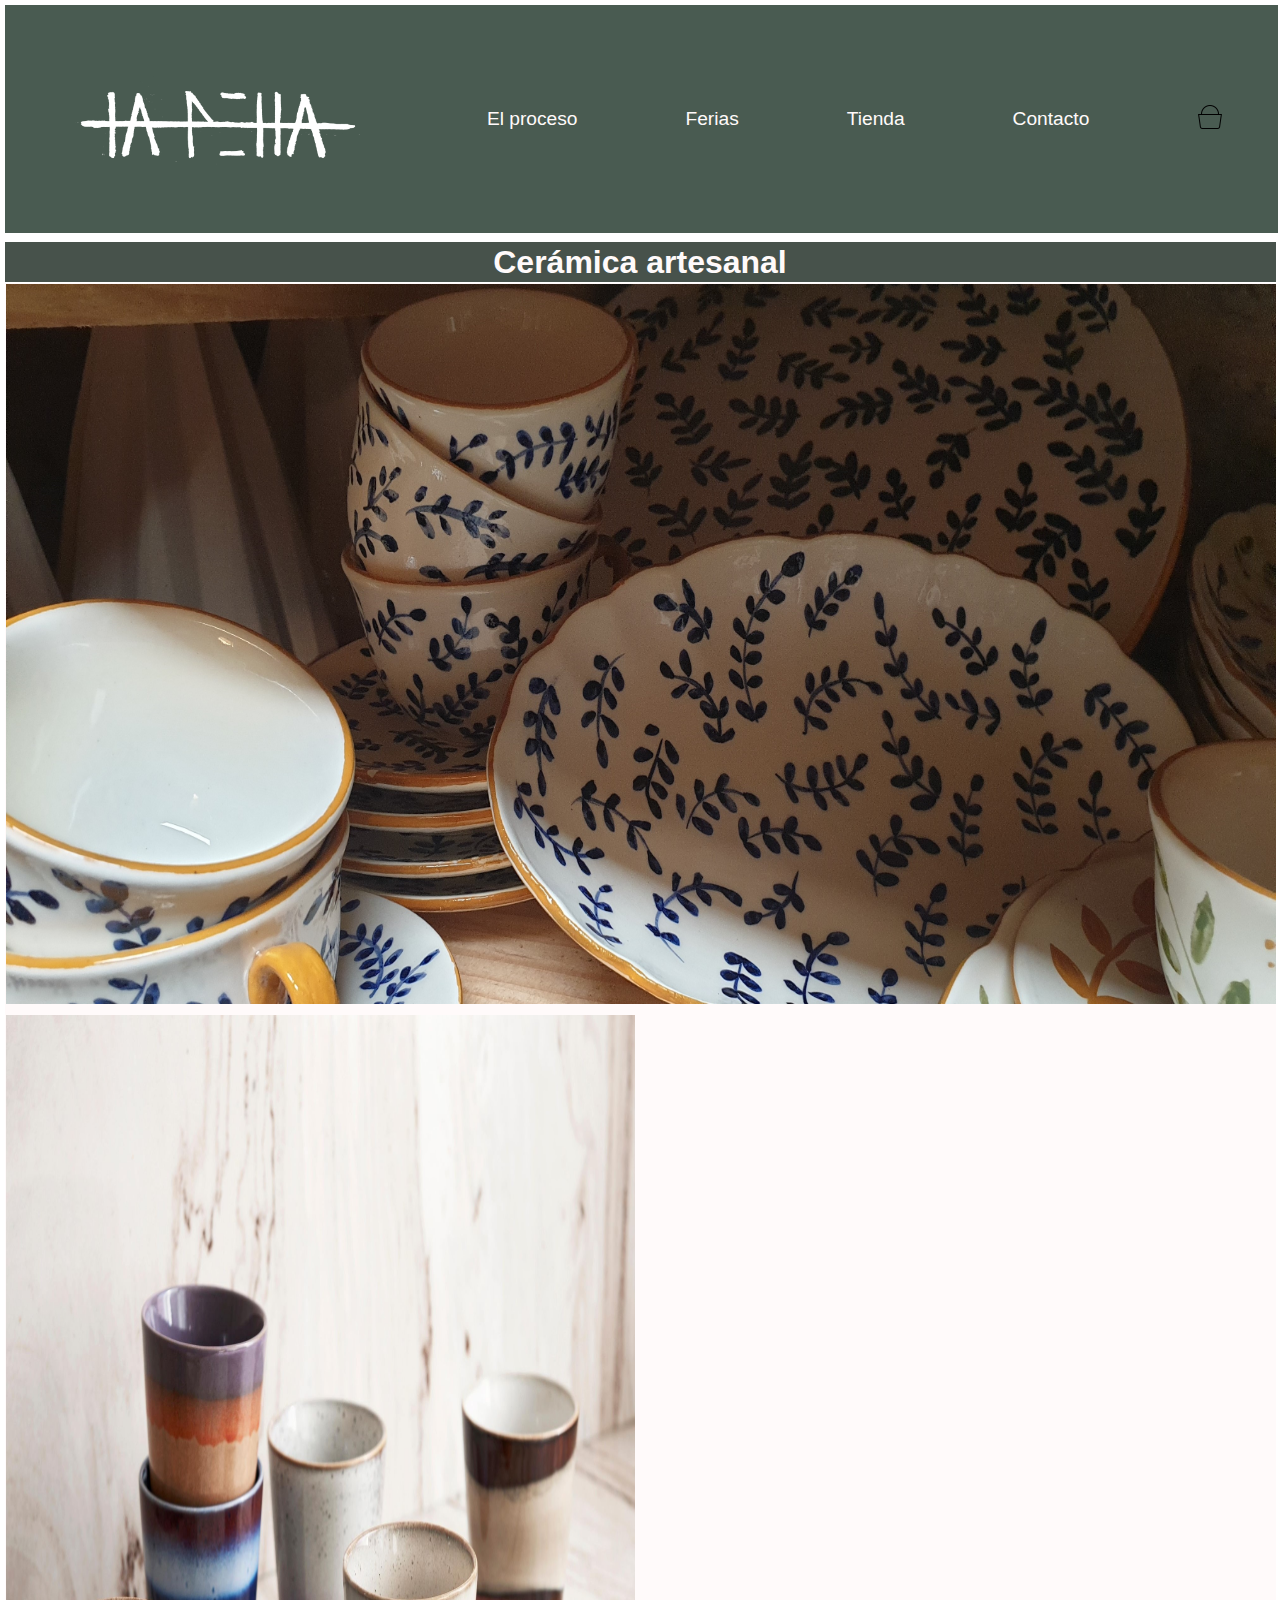
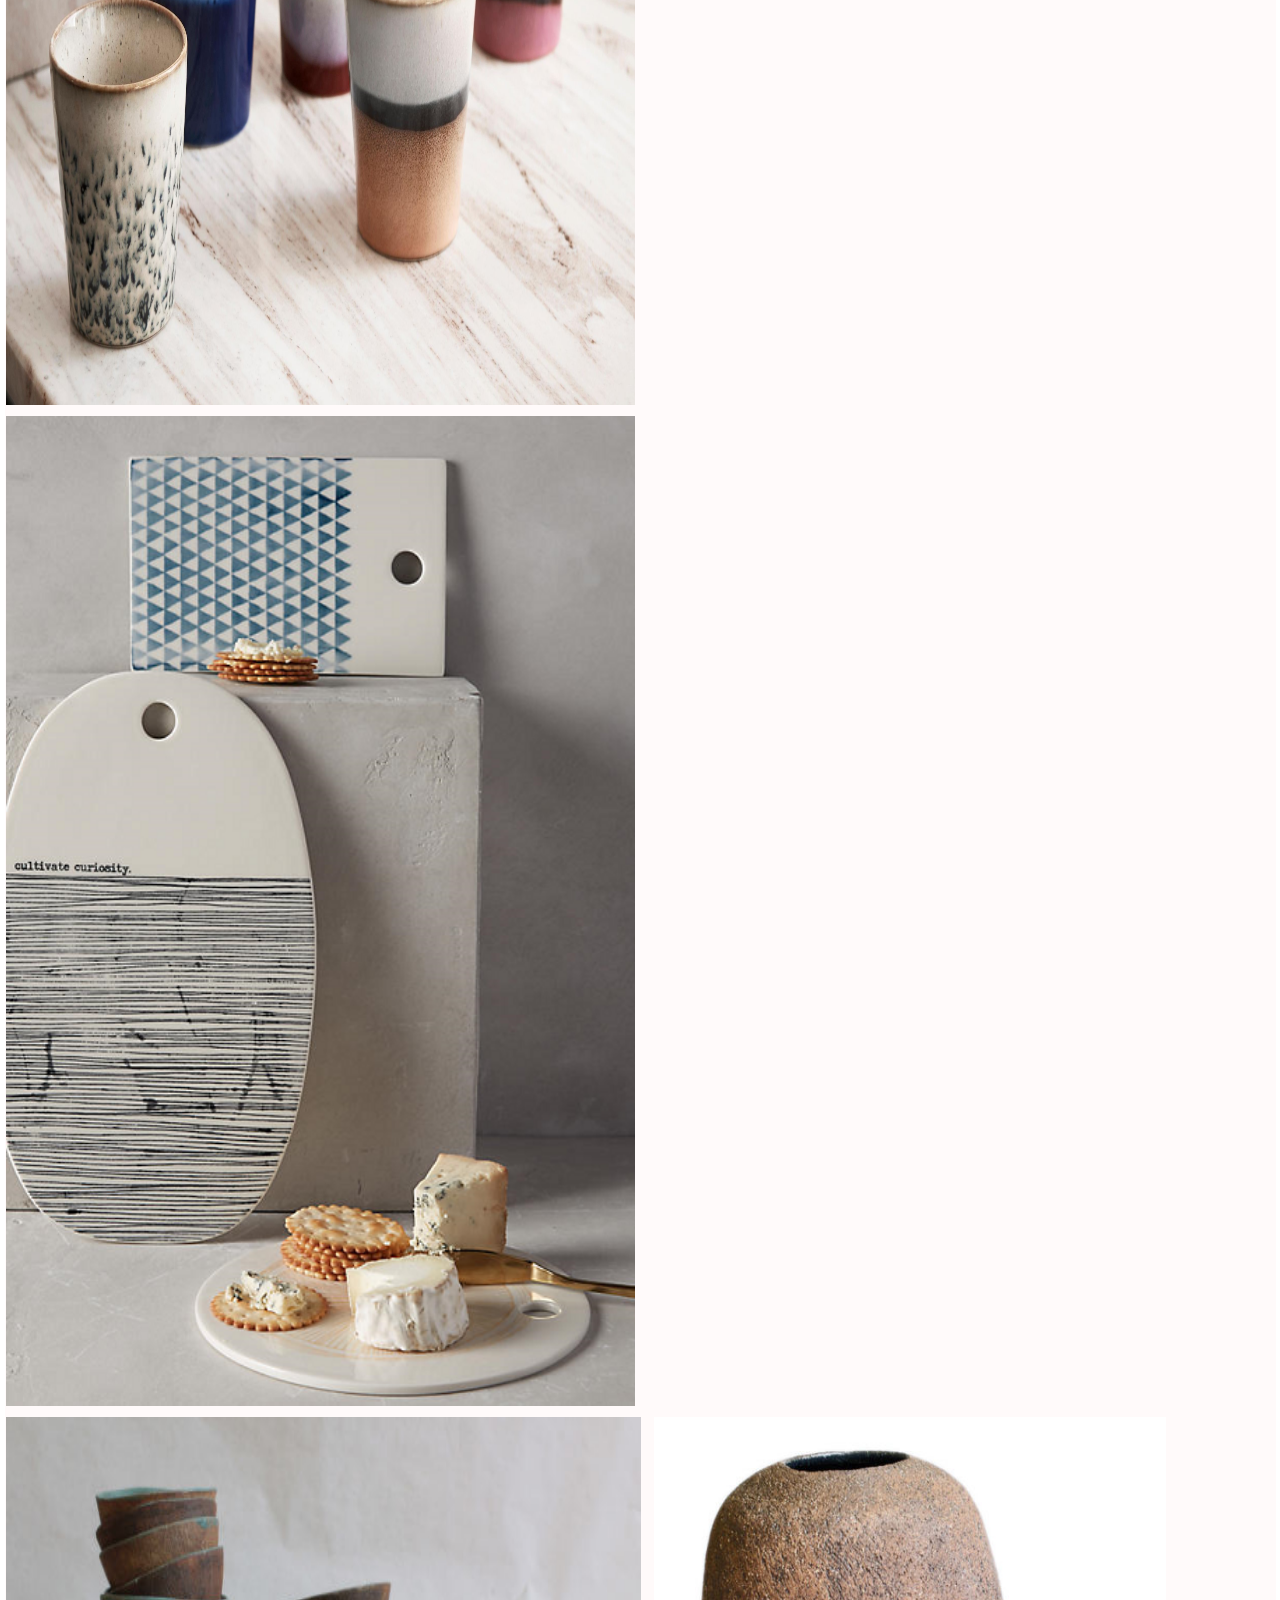
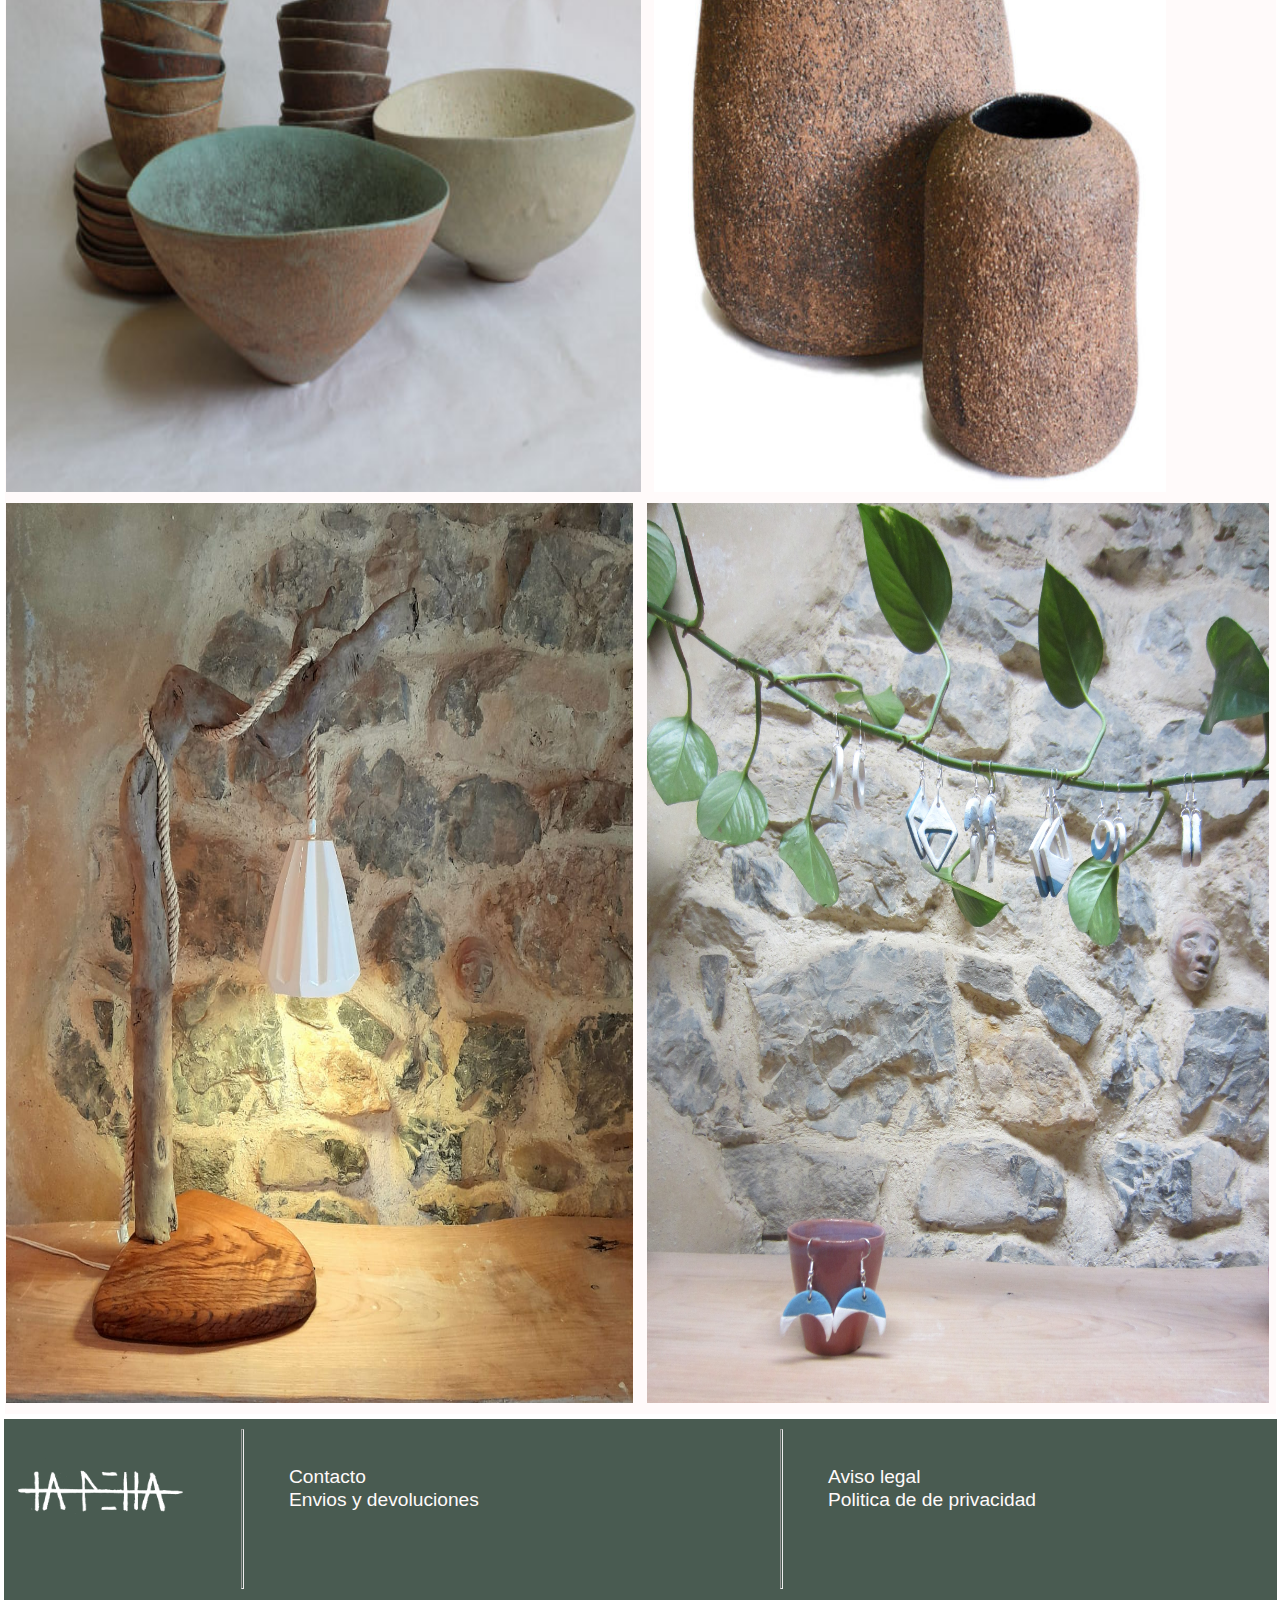
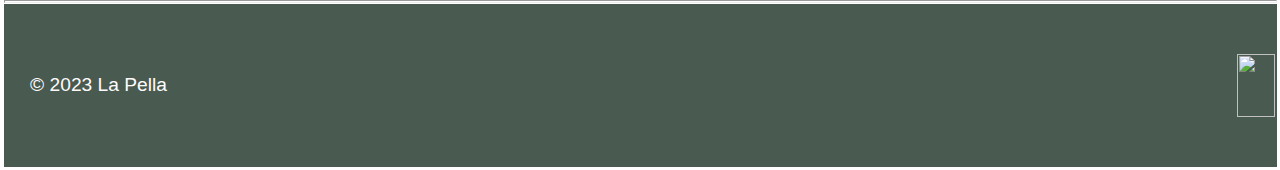
==== index.html @ 2647cc79 "newWeb" ====
<!DOCTYPE html>
<html lang="en">

<head>
    <meta charset="UTF-8">
    <meta name="viewport" content="width=device-width, initial-scale=1.0">
    <link rel="stylesheet" href="style.css">
    <title>Document</title>
</head>

<body>
    <header>
        <div class="headerBox">

            <div class="bannerHeader">
                <img class="logoNHeader" src="./img dev/logowhite.png">
                <p>El proceso</p>
                <p>Ferias</p>
                <p>Tienda</p>
                <p>Contacto</p>
                <div>
                    <img class="basket" src="./img dev/basket-shopping-.png">
                </div>
            </div>

            <div class="textHeader">
                <h1>Cerámica Artesanal</h1>
                <p>

                </p>

            </div>




        </div>
    </header>
    <main>

        <section class="mainBox">

            <div class="mainTitle">
                <h2>Cerámica artesanal</h2>
            </div>

            <div class="mainBoxShop">
                <img class="imgMesaMain" src="./img dev/para la mesa.jpg">
                <img class="imgCafeMain" src="./img dev/cafeyte.jpg">
                <img class="imgCocinaMain" src="./img dev/tablas cocina.png">
                <img class="imgRamenMain" src="./img dev/ramen.jpg">
                <img class="imgDecoMain" src="./img dev/Deco.jpg">
                <img class="imgIluminacionMain" src="./img dev/Iluminacion.png">
                <img class="imgBisuteriaMain" src="./img dev/Bisuteria.JPG">
            </div>


            <div class="mainBoxOtros">
            </div>

        </section>


    </main>

    <footer>
        <section class="footerBoxTop">

            <img class="logoBFooter" src="./img dev/logowhite.png">
            <hr class="linea">
            <div class="contacFooter">
                <p>Contacto</p>
                <p>Envios y devoluciones</p>
            </div>
            <hr class="linea">
            <div class="contacFooter">
                <p>Aviso legal</p>
                <p>Politica de de privacidad</p>
            </div>
        </section>
        <hr class="lineafooter">

        <section class="footerBoxEnd">

            <p class="copyright"> © 2023 La Pella</p>
            <img class="footerInstagram" src="">
            <img class="sizeWhatsapp" src="">
        </section>


    </footer>



</body>
<link src="./javascript.js">

</html>
---- style.css ----
* {
    padding: 0.5px;
    margin: 0.5px;
    /* color: #FF7F99;
     color: #FFCA41;*/
    font-family: 'Jost', sans-serif;
}

/*header*/


p {
    font-size: 1.2em;
}

h1 {
    font-size: 3em;
}

h2 {
    font-size: 2em;
}

.headerBox {
    height: 26vh;

}

.bannerHeader {
    width: 99.4%;
    background-color: #495b51;
    color: snow;
    display: flex;
    justify-content: space-around;
    align-items: center;
    position: fixed;
    cursor: pointer;
}

.logoNHeader {
    height: 25vh;
    width: 25vw;
}


.texHeader {
    height: 50vh;
    align-items: center;
    line-height: 5vh;
}

.texTitle {
    line-height: 15vh;
}

.linea {
    margin-top: 10px;
    margin-block-end: 10px;
}

/*main*/

.mainTitle {
    background-color: #47524b;
    color: snow;
    text-align: center;
}

.mainBoxShop {
    justify-content: flex-start;
    flex-wrap: wrap;
    background-color: snow;
    font-family: 'Jost', sans-serif;
    font-weight: bold;
    font-size: 2.5em;
}

.imgMesaMain {
    height: 80vh;
    width: 100%;

}

.imgCafeMain {
    height: 110vh;
    width: 49.5%;
}

.imgCocinaMain {
    height: 110vh;
    width: 49.5%;

}

.imgRamenMain {
    height: 75vh;
    width: 50%;
}

.imgDecoMain {
    height: 75vh;
    width: 40vw;
}

.imgIluminacionMain {
    height: 100vh;
    width: 49.4%;
  
}

.imgBisuteriaMain {
    height: 100vh;
    width: 49%;
    
}

/*
.mainBoxShopVajilla {
    display: flex;
    align-items: center;
    justify-content: space-around;
    flex-wrap: wrap;
}

.imgMesaMain {
    height: 45vh;
    width: 20vw;
    border-radius: 10px;
}

.imgCafeMain {
    height: 45vh;
    width: 20vw;
    border-radius: 10px;
}

.imgCocinaMain {
    height: 30vh;
    width: 20vw;
    border-radius: 10px;
}

.imgRamenMain {
    height: 30vh;
    width: 25vw;
    border-radius: 10px;
}

.mainBoxOtros {
    display: flex;
    justify-content: space-between;
    margin-top: 8vh;
    margin-bottom: 8vh;

}

.mainBoxIluminacion {
    display: flex;
    justify-content: start;
    position: relative;
}



.mainTexIluminacion {
    position: absolute;
    bottom: 12vh;
    right: 2vw;
  


}

.mainBoxDeco {
    display: flex;
    position: relative;
}

.imgDecoMain {
    width: 25vw;
}

.mainTexDeco {
    position: absolute;
    bottom: 23vh;
    right: 1vw;
   
}

.mainBoxBisuteria {
    display: flex;
    justify-content: left;
    position: relative;
}


.imgBisuteriaMain {
    width: 25vw;
    border-radius: 50px 50px 50px 50px;
}

.mainTexBisuteria {
    position: absolute;
    bottom: 17vh;
    right: 7vw;
   

}

/*footer*/
.footerBoxTop {
    background-color: #495b51;
    color: snow;
    display: flex;
    justify-content: space-between;
    height: 20vh;
}

.logoBFooter {
    height: 15vh;
    width: 15vw;
}

.contacFooter {
    width: 35vw;
    /*justify-content: start;
    align-items: center;*/
    margin-top: 5vh;
}

.footerBoxEnd {
    background-color: #495b51;
    color: snow;
    display: flex;
    align-items: center;
    justify-content: space-between;
    height: 18vh;
}

.copyright {
    margin-left: 2vw;
}

.sizeWhatsapp {
    height: 7vh;
    width: 3vw;
}
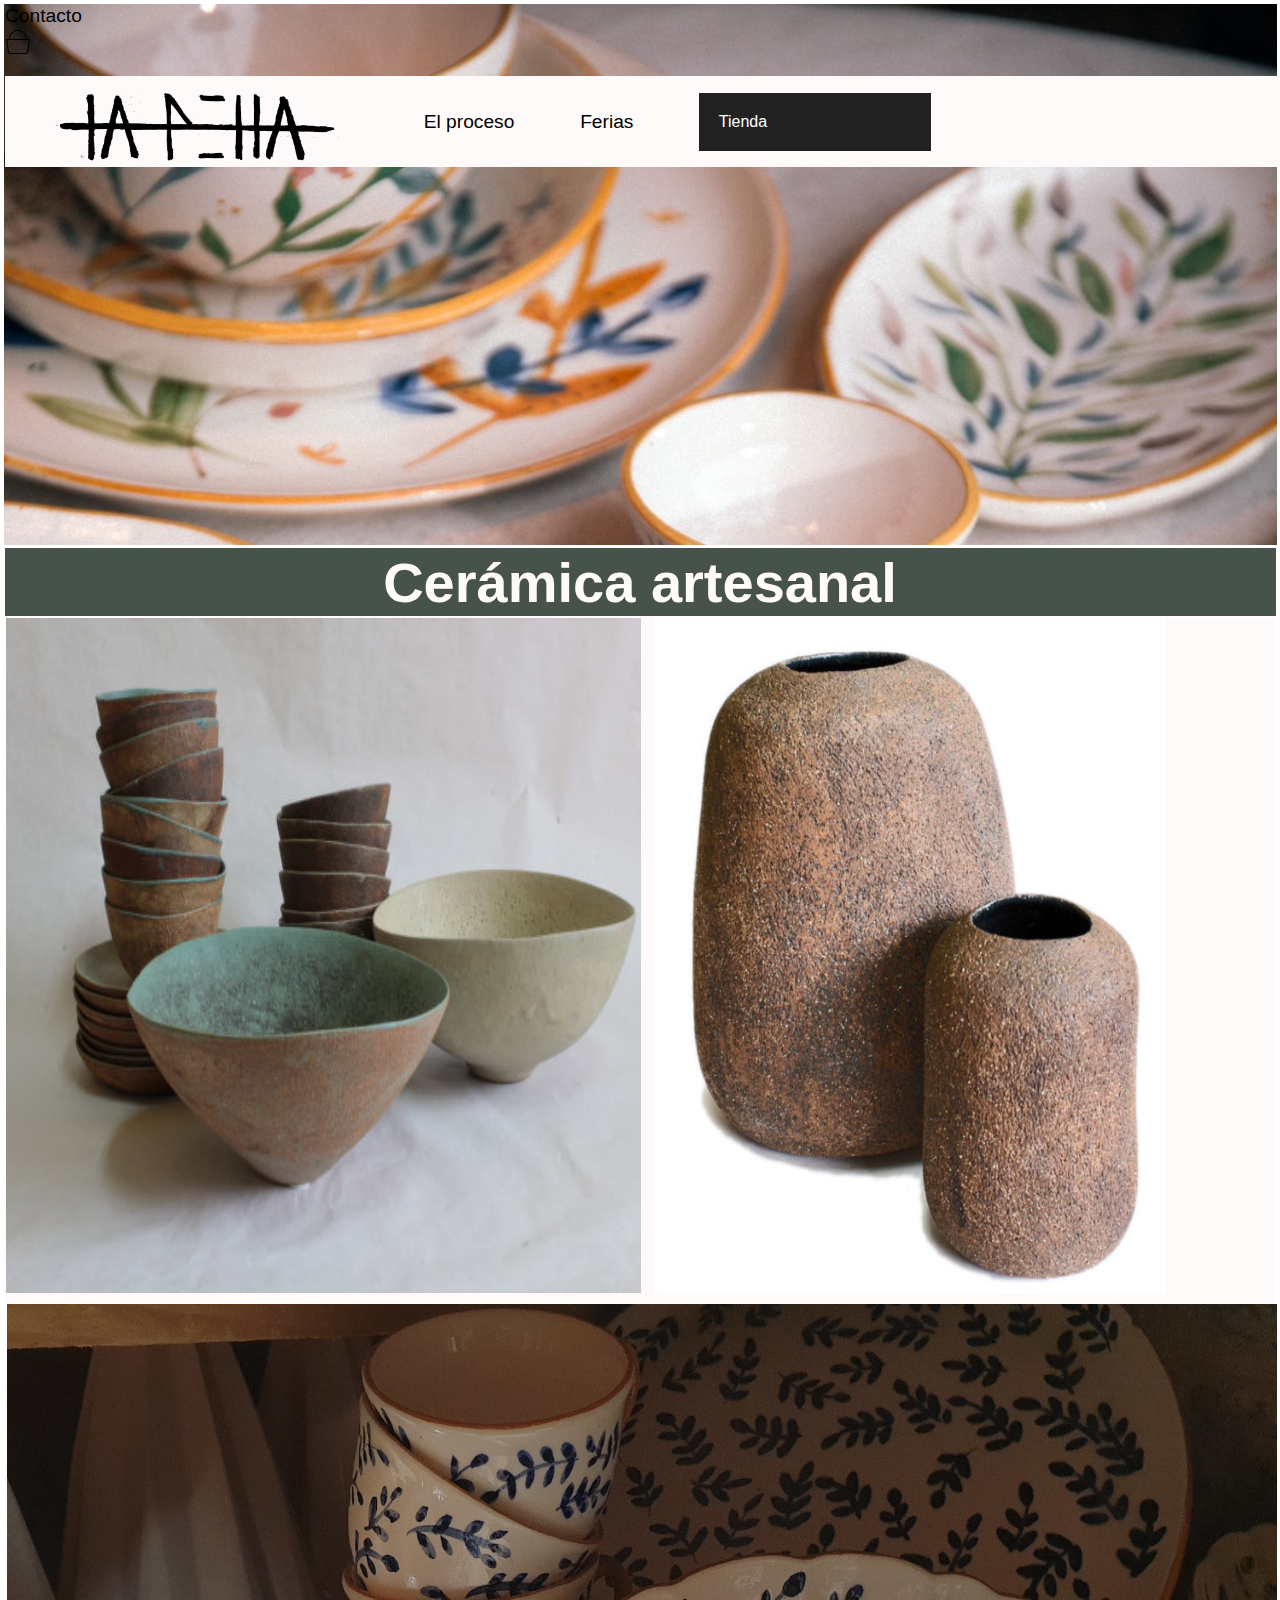
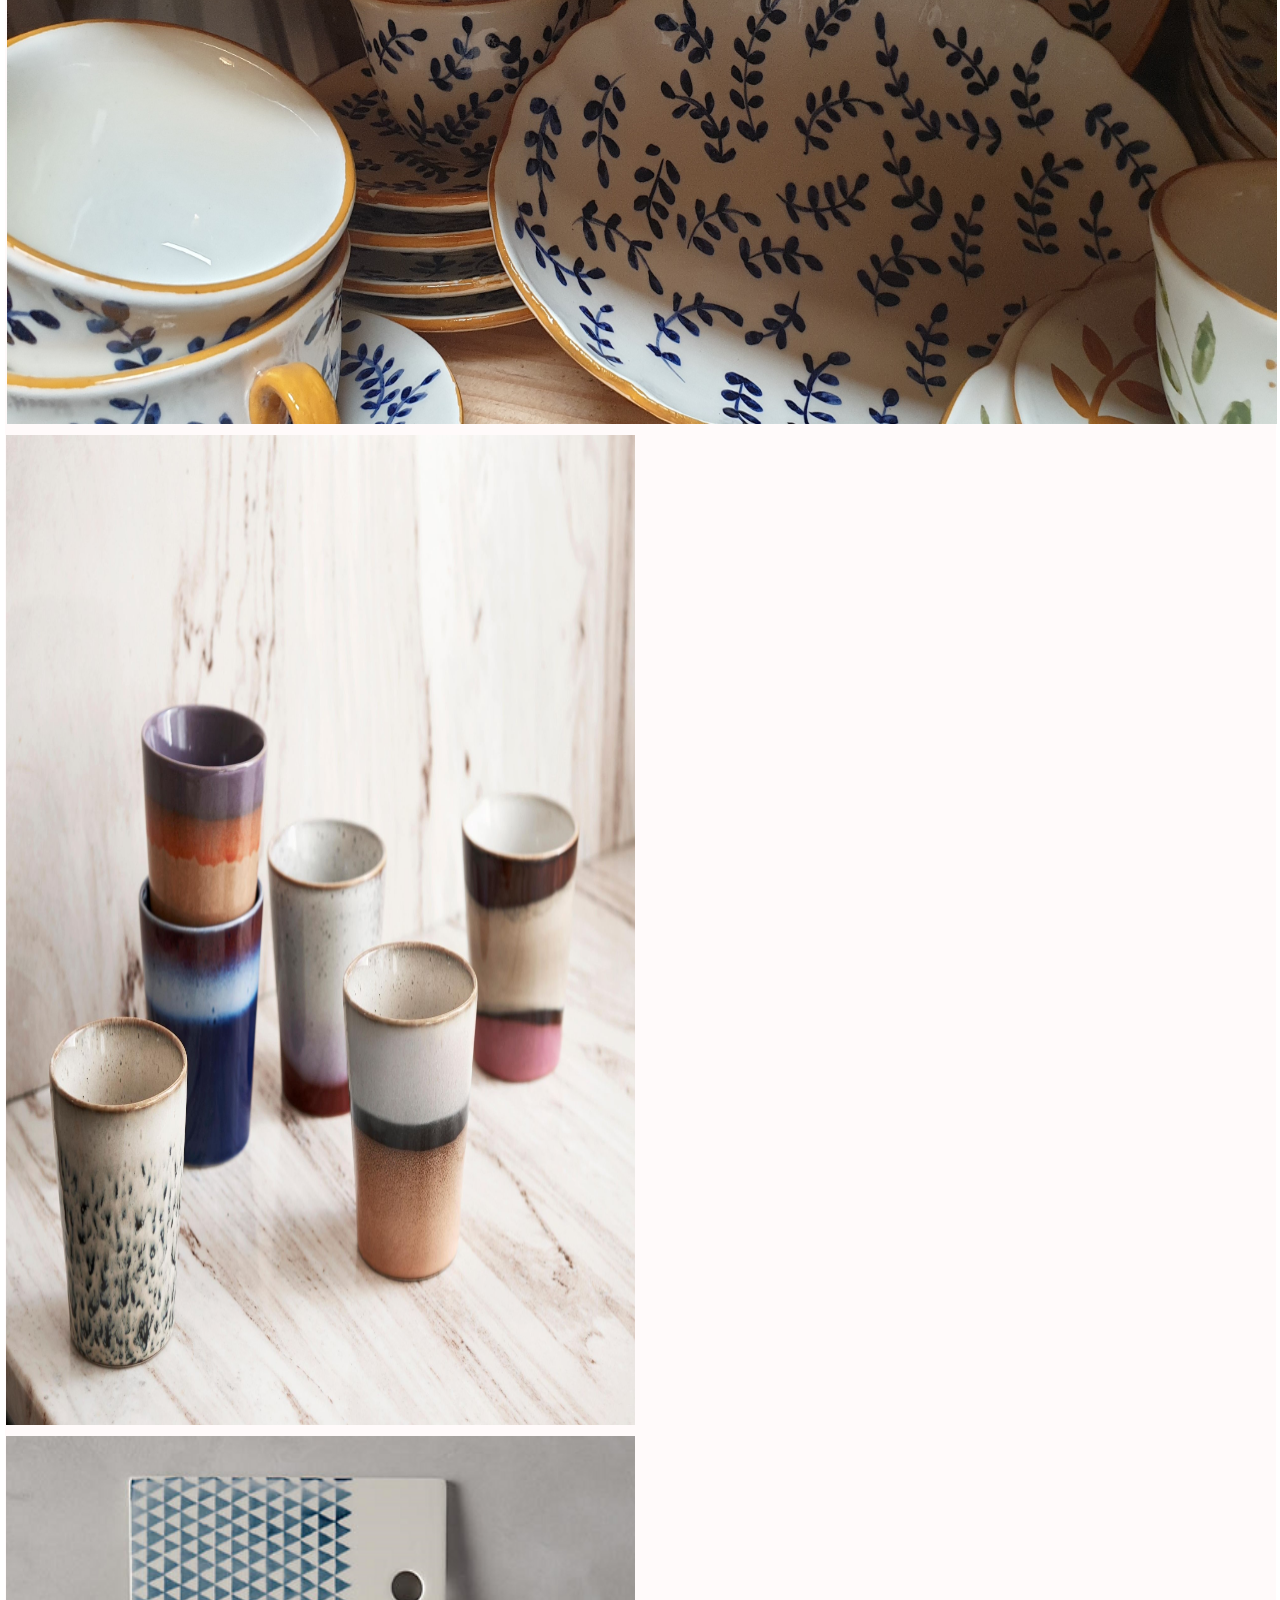
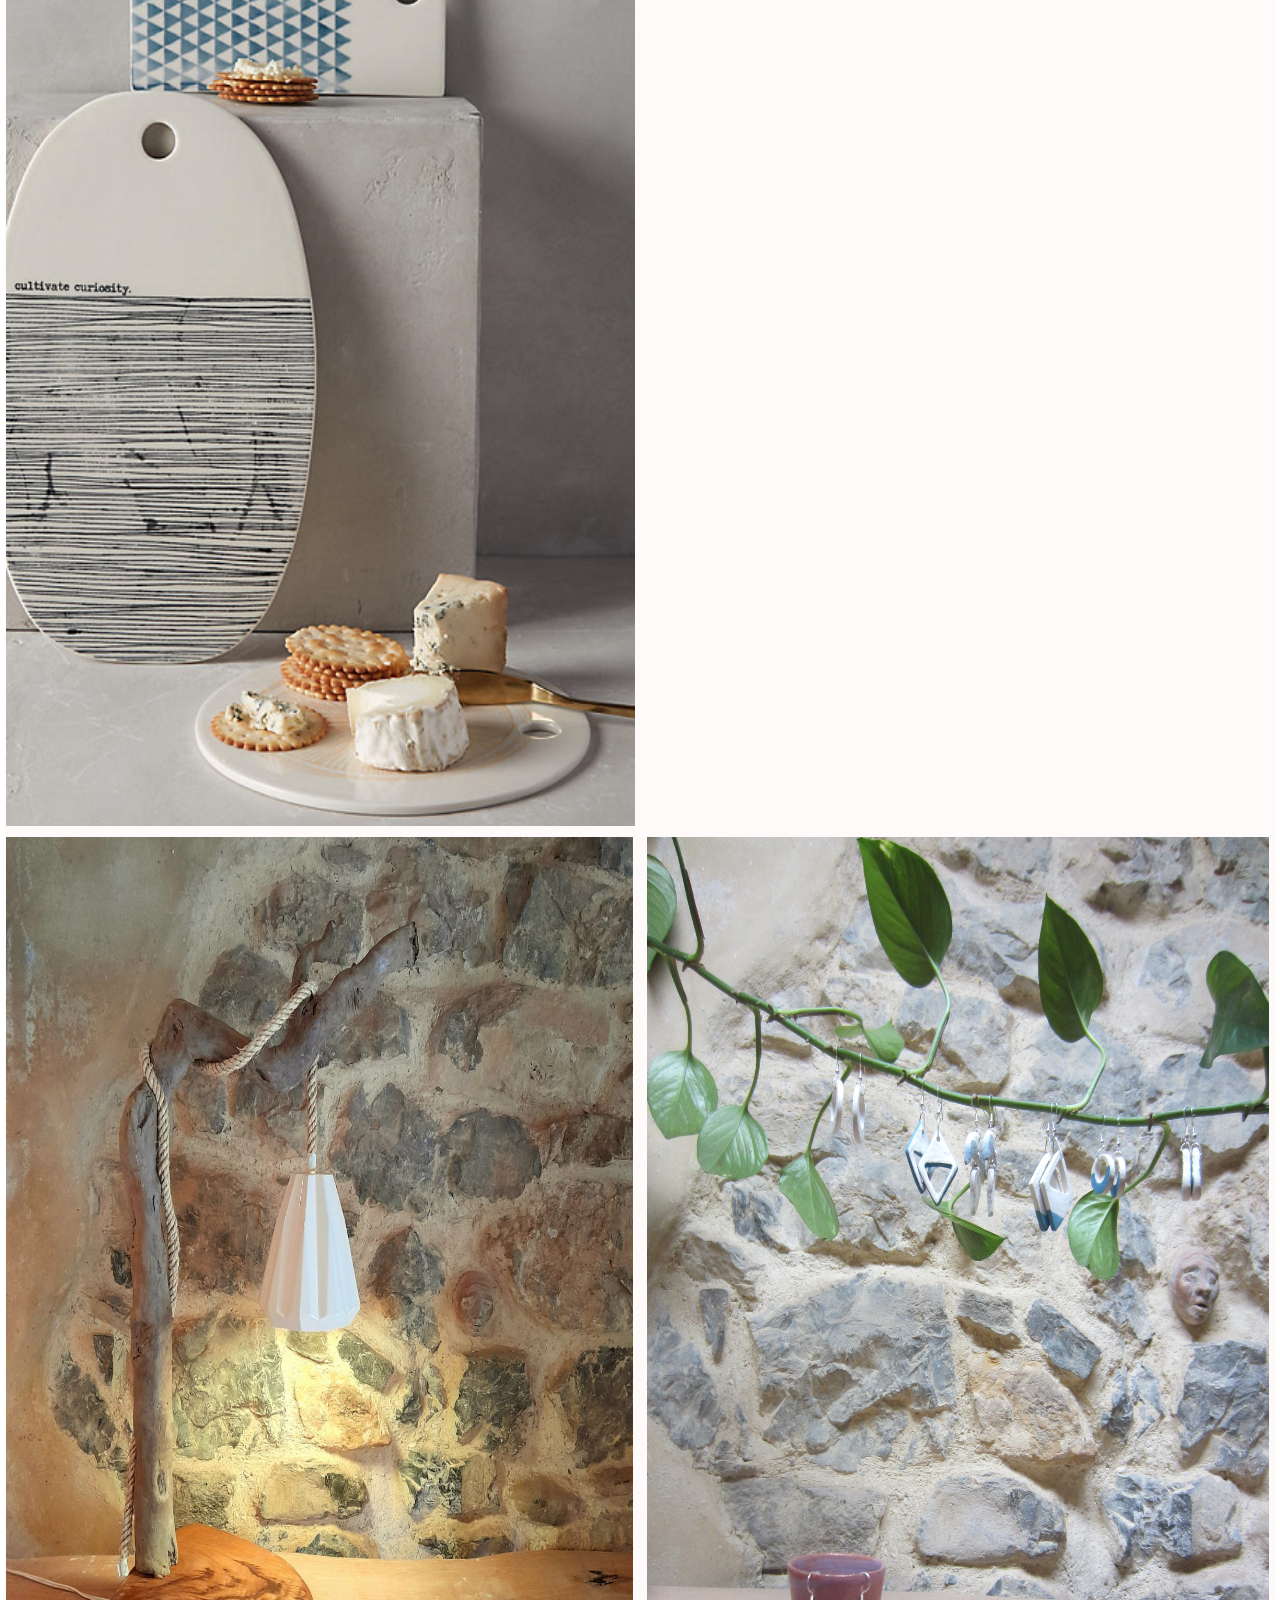
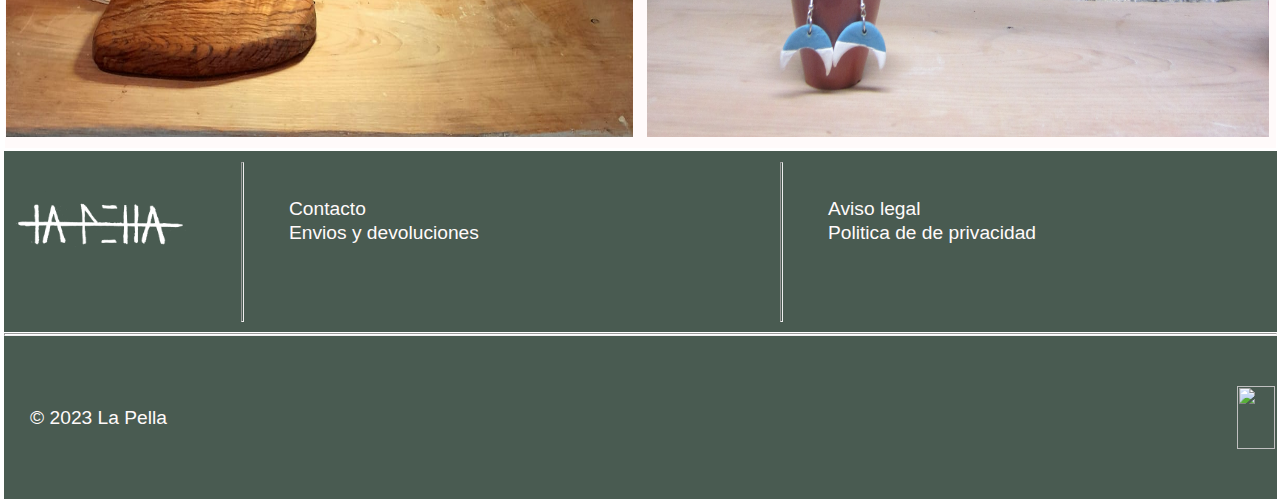
==== commit bb132051: "menu" ====
--- a/index.html
+++ b/index.html
@@ -13,50 +13,51 @@
         <div class="headerBox">
 
             <div class="bannerHeader">
-                <img class="logoNHeader" src="./img dev/logowhite.png">
+                <img class="logoNHeader" src="./img dev/logoblack.png">
                 <p>El proceso</p>
                 <p>Ferias</p>
-                <p>Tienda</p>
-                <p>Contacto</p>
-                <div>
-                    <img class="basket" src="./img dev/basket-shopping-.png">
-                </div>
-            </div>
 
-            <div class="textHeader">
-                <h1>Cerámica Artesanal</h1>
-                <p>
+                <div class="menu" id="menu">Tienda</div>
+                <nav id="navega">
 
-                </p>
-
+                    <ul>                              
+                        <li><a href="./shopmesa/shopmesa.html">Vajillas</a></li>
+                        <li><a class="liMenuTiendaHeader" href="#">Café y Té</a></li>
+                        <li><a class="liMenuTiendaHeader" href="#">Utensilios Cocina</a></li>
+                        <li><a class="liMenuTiendaHeader" href="#">Iluminación</a></li>
+                        <li><a class="liMenuTiendaHeader" href="#">Bisuteria</a></li>
+                    </ul>
+                </nav>
             </div>
 
 
 
 
+            <p>Contacto</p>
+            <div>
+                <img class="basket" src="./img dev/basket-shopping-.png">
+            </div>
         </div>
+
     </header>
+
     <main>
-
         <section class="mainBox">
 
             <div class="mainTitle">
-                <h2>Cerámica artesanal</h2>
+                <h1>Cerámica artesanal</h1>
             </div>
 
             <div class="mainBoxShop">
-                <img class="imgMesaMain" src="./img dev/para la mesa.jpg">
+                <img class="imgRamenMain" src="./img dev/ramen.jpg">
+                <img class="imgDecoMain" src="./img dev/Deco.jpg">
+                <a href="./shopmesa/shopmesa.html"><img class="imgMesaMain" src="./img dev/para la mesa.jpg"></a>
                 <img class="imgCafeMain" src="./img dev/cafeyte.jpg">
                 <img class="imgCocinaMain" src="./img dev/tablas cocina.png">
-                <img class="imgRamenMain" src="./img dev/ramen.jpg">
-                <img class="imgDecoMain" src="./img dev/Deco.jpg">
                 <img class="imgIluminacionMain" src="./img dev/Iluminacion.png">
                 <img class="imgBisuteriaMain" src="./img dev/Bisuteria.JPG">
             </div>
 
-
-            <div class="mainBoxOtros">
-            </div>
 
         </section>
 
--- a/style.css
+++ b/style.css
@@ -6,42 +6,43 @@
     font-family: 'Jost', sans-serif;
 }
 
-/*header*/
-
-
+h1 {
+    font-size: 3.5em;
+}
+
+h2 {
+    font-size: 2em;
+}
 p {
     font-size: 1.2em;
 }
 
-h1 {
-    font-size: 3em;
-}
-
-h2 {
-    font-size: 2em;
-}
+/*header*/
 
 .headerBox {
-    height: 26vh;
-
+    height: 60vh;
+    background-image: url(./shopmesa/imgShopMesa/imgHeader.png);
+    background-size: cover;
+    background-repeat: no-repeat;
+    display: flow-root;
 }
 
 .bannerHeader {
-    width: 99.4%;
-    background-color: #495b51;
-    color: snow;
+    width: 100%;
+    background-color: snow;
     display: flex;
     justify-content: space-around;
     align-items: center;
     position: fixed;
     cursor: pointer;
+    height: 10vh;
+    margin-top: 8vh;
 }
 
 .logoNHeader {
     height: 25vh;
     width: 25vw;
 }
-
 
 .texHeader {
     height: 50vh;
@@ -49,6 +50,85 @@
     line-height: 5vh;
 }
 
+.menu {
+ 
+    }
+    nav {
+  
+        width:20%;
+           max-height:0px;
+        overflow:hidden;
+        transition: 1s all; 
+       
+      }
+      .mostrar {
+            max-height:500px;
+       
+       
+       
+      }
+      nav ul {
+        
+        list-style:none;
+      }
+      
+      nav ul li a{
+        
+        
+       text-decoration:none;
+        display:block;
+        line-height:50px;
+        border-bottom:1px solid #222;
+        background-color:#03EBA6;
+        color:#222;
+        font-size:1.2em;
+        padding:10px;
+      }
+      
+      nav ul li a:hover {
+        
+        
+        background-color:#222;
+        color:#fff;
+      }
+      
+      .menu {
+        
+        padding:20px;
+        background-color:#222;
+        color:#fff;
+        width:15%;
+        cursor:pointer;  
+       
+      }
+
+
+
+
+
+/*.menuTiendaHeader {
+    display: flex;
+    padding: 0;
+    margin: 0;
+    list-style: none;
+    
+}
+.liMenuTiendaHeader {
+    display: block;
+    padding: 2em;
+    background-color: #47524b;
+    color: snow;
+   
+}
+.liMenuTiendaHeader:hover {
+    background-color: snow;
+   color: #47524b;
+
+/*.menuTiendaHeader ul li a:hover + ul, .menuTiendaHeader ul li ul:hover {
+}*/
+
+
+
 .texTitle {
     line-height: 15vh;
 }
@@ -67,6 +147,7 @@
 }
 
 .mainBoxShop {
+    align-items: stretch;
     justify-content: flex-start;
     flex-wrap: wrap;
     background-color: snow;
@@ -78,7 +159,6 @@
 .imgMesaMain {
     height: 80vh;
     width: 100%;
-
 }
 
 .imgCafeMain {
@@ -89,7 +169,6 @@
 .imgCocinaMain {
     height: 110vh;
     width: 49.5%;
-
 }
 
 .imgRamenMain {
@@ -105,107 +184,13 @@
 .imgIluminacionMain {
     height: 100vh;
     width: 49.4%;
-  
-}
+  }
 
 .imgBisuteriaMain {
     height: 100vh;
     width: 49%;
-    
-}
-
-/*
-.mainBoxShopVajilla {
-    display: flex;
-    align-items: center;
-    justify-content: space-around;
-    flex-wrap: wrap;
-}
-
-.imgMesaMain {
-    height: 45vh;
-    width: 20vw;
-    border-radius: 10px;
-}
-
-.imgCafeMain {
-    height: 45vh;
-    width: 20vw;
-    border-radius: 10px;
-}
-
-.imgCocinaMain {
-    height: 30vh;
-    width: 20vw;
-    border-radius: 10px;
-}
-
-.imgRamenMain {
-    height: 30vh;
-    width: 25vw;
-    border-radius: 10px;
-}
-
-.mainBoxOtros {
-    display: flex;
-    justify-content: space-between;
-    margin-top: 8vh;
-    margin-bottom: 8vh;
-
-}
-
-.mainBoxIluminacion {
-    display: flex;
-    justify-content: start;
-    position: relative;
-}
-
-
-
-.mainTexIluminacion {
-    position: absolute;
-    bottom: 12vh;
-    right: 2vw;
-  
-
-
-}
-
-.mainBoxDeco {
-    display: flex;
-    position: relative;
-}
-
-.imgDecoMain {
-    width: 25vw;
-}
-
-.mainTexDeco {
-    position: absolute;
-    bottom: 23vh;
-    right: 1vw;
-   
-}
-
-.mainBoxBisuteria {
-    display: flex;
-    justify-content: left;
-    position: relative;
-}
-
-
-.imgBisuteriaMain {
-    width: 25vw;
-    border-radius: 50px 50px 50px 50px;
-}
-
-.mainTexBisuteria {
-    position: absolute;
-    bottom: 17vh;
-    right: 7vw;
-   
-
-}
+ }
+
 
 /*footer*/
 .footerBoxTop {
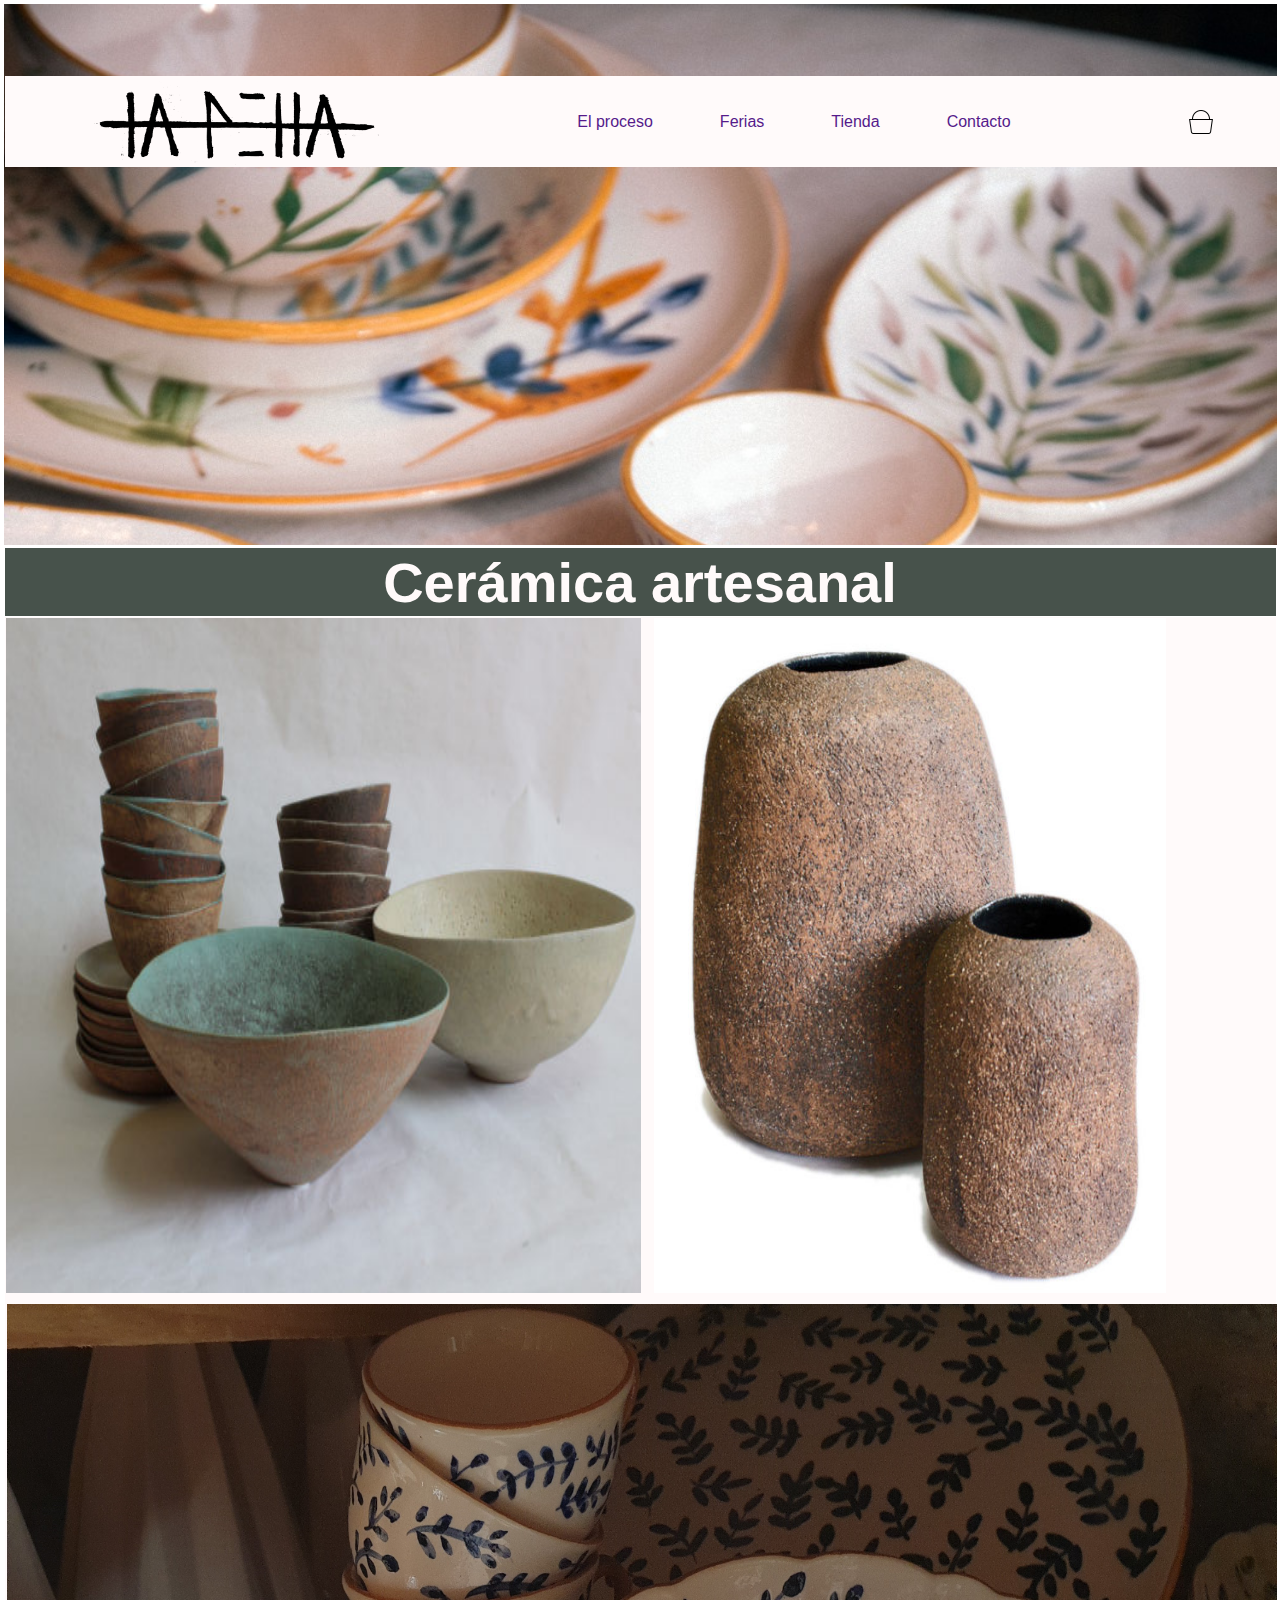
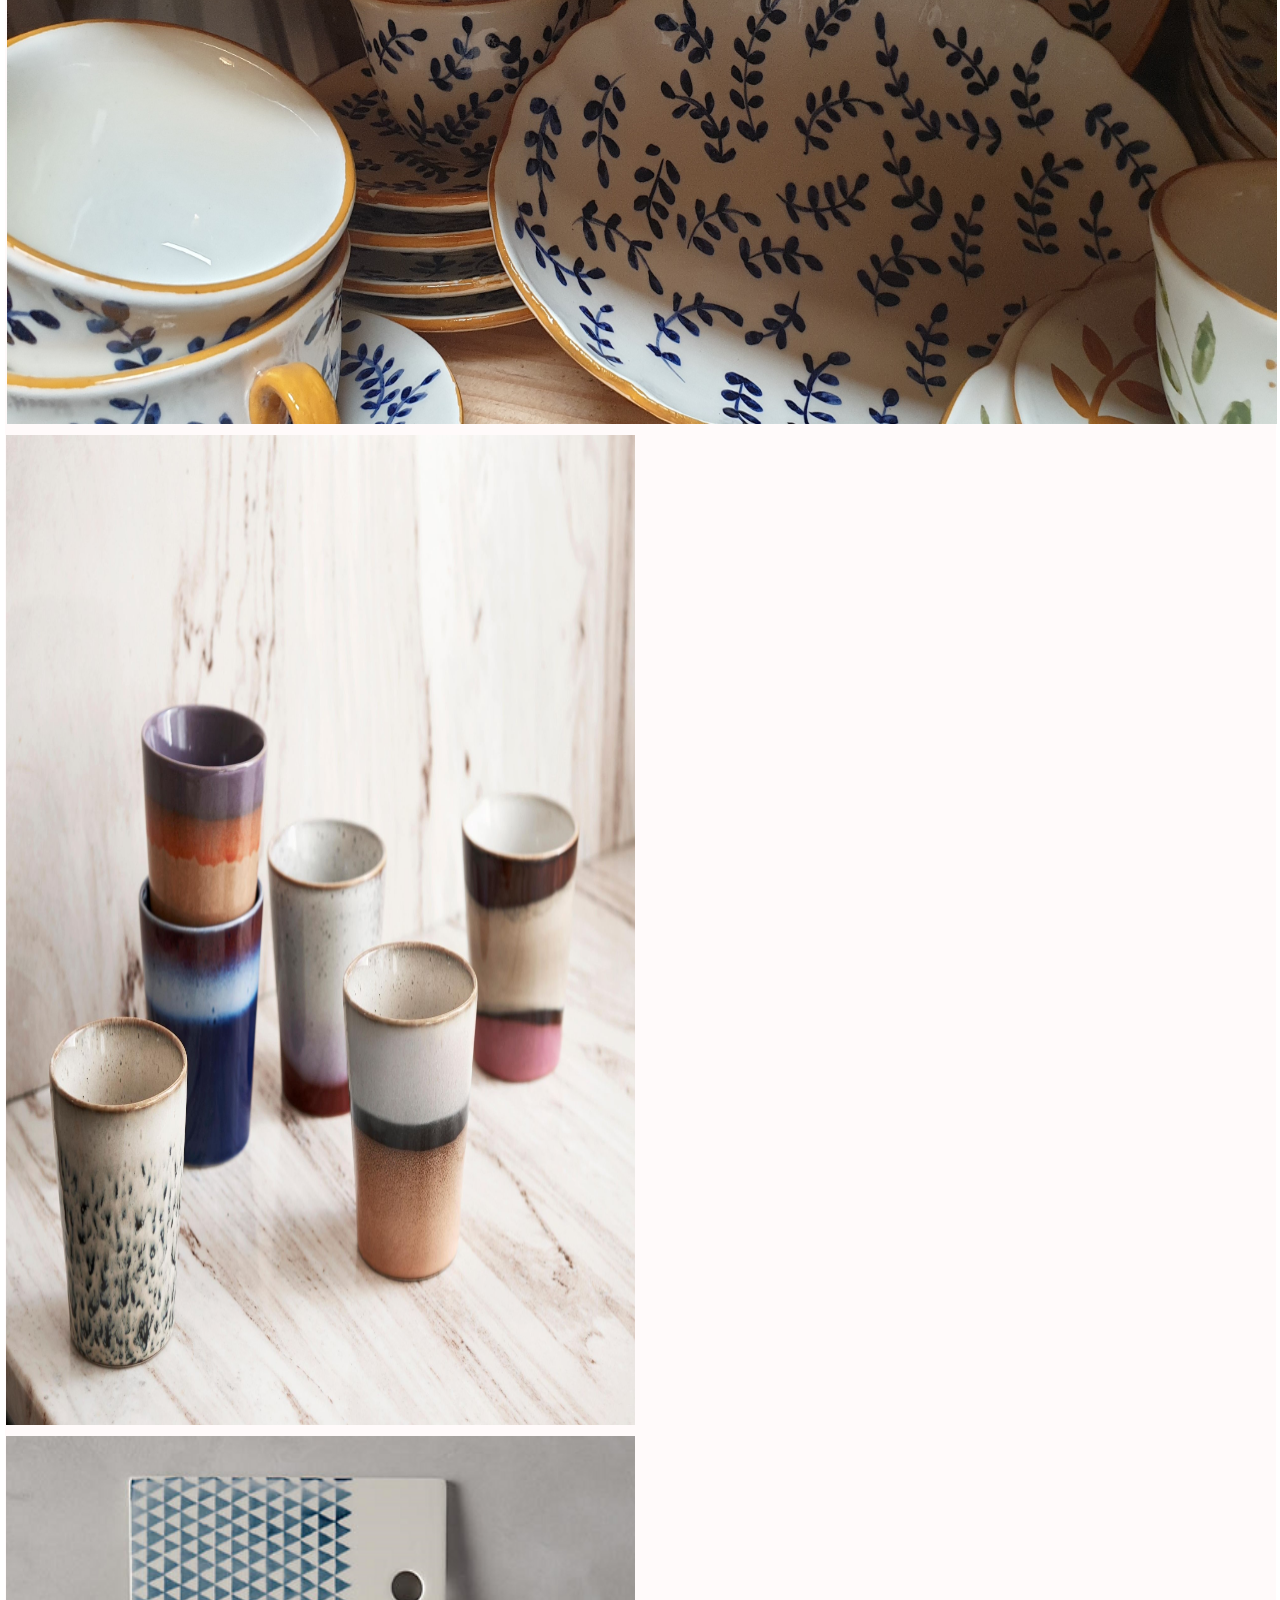
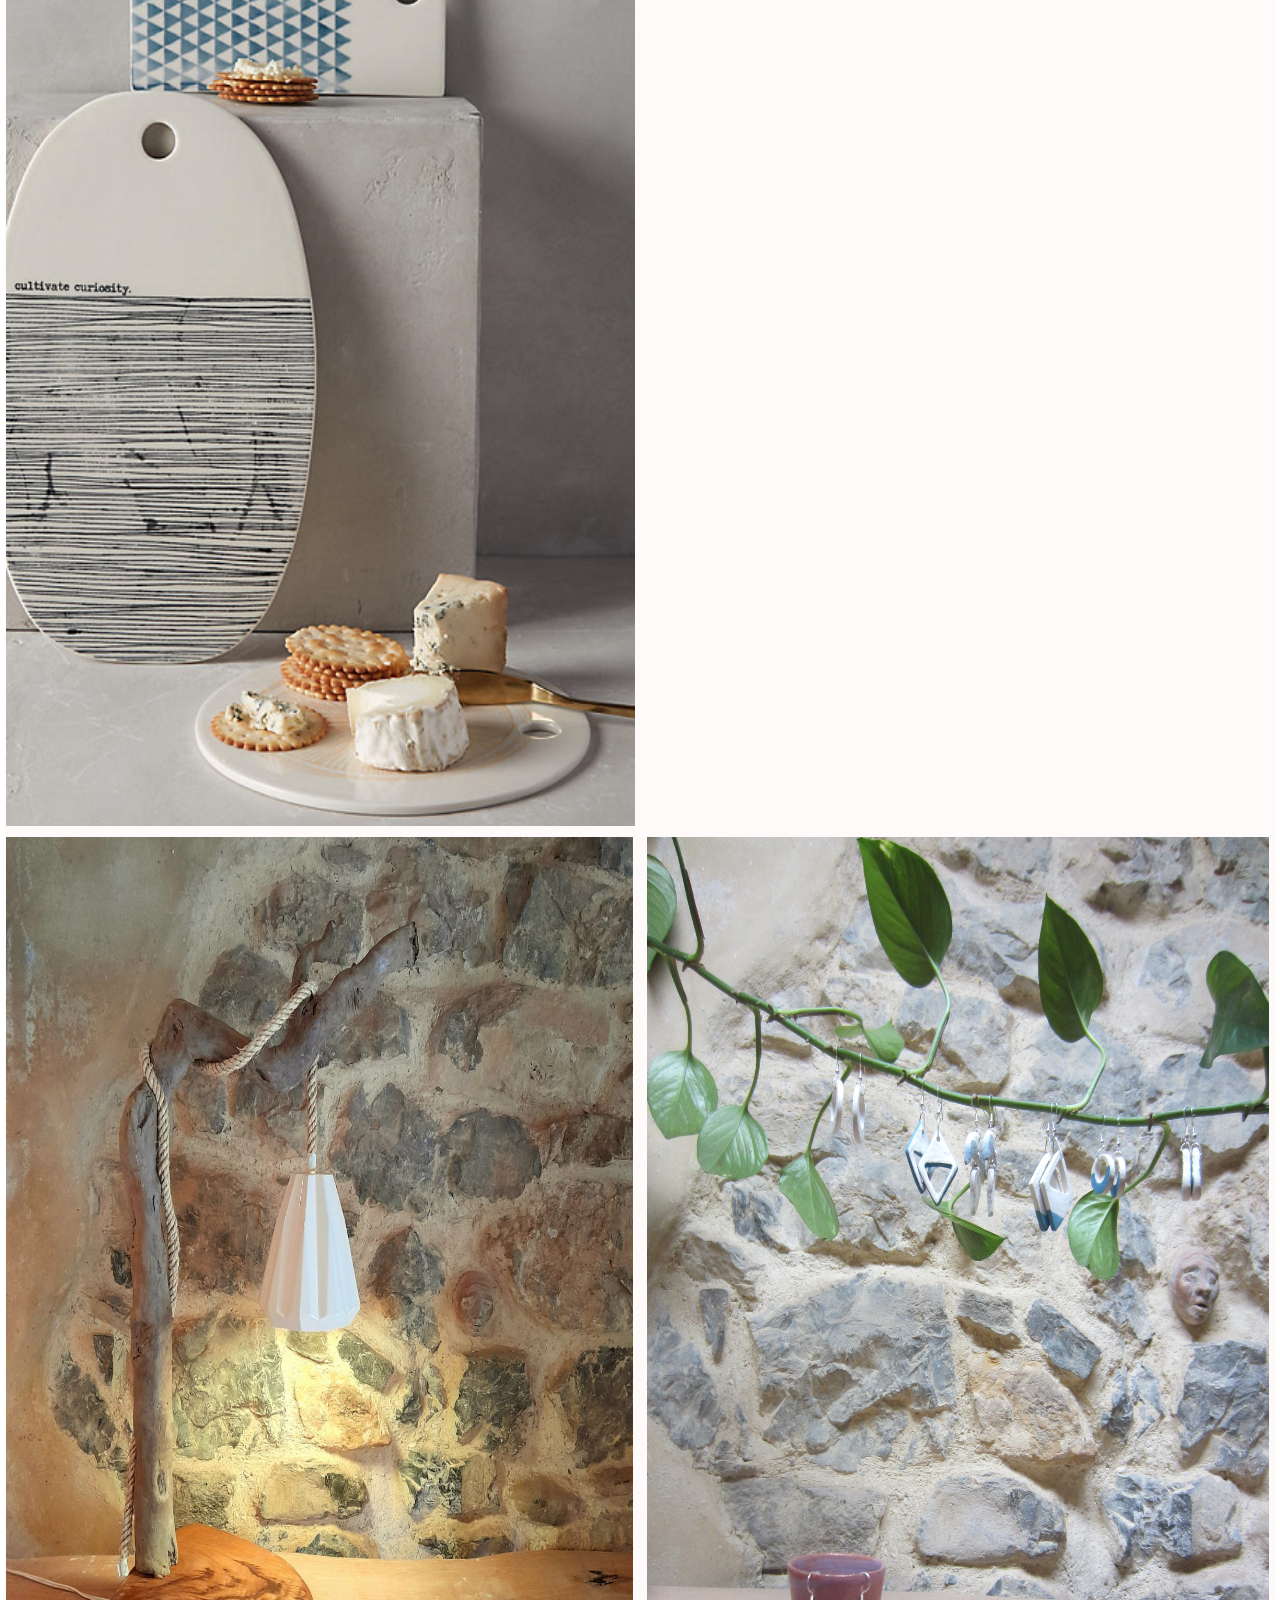
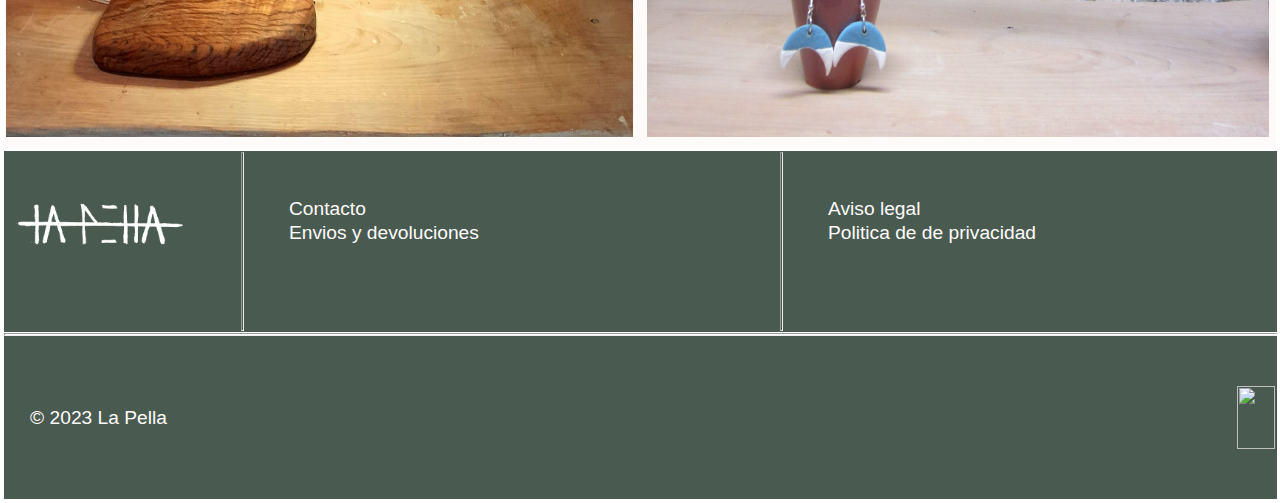
==== commit 8bc7fe26: "menu header" ====
--- a/index.html
+++ b/index.html
@@ -11,34 +11,28 @@
 <body>
     <header>
         <div class="headerBox">
-
-            <div class="bannerHeader">
-                <img class="logoNHeader" src="./img dev/logoblack.png">
-                <p>El proceso</p>
-                <p>Ferias</p>
-
-                <div class="menu" id="menu">Tienda</div>
-                <nav id="navega">
-
-                    <ul>                              
-                        <li><a href="./shopmesa/shopmesa.html">Vajillas</a></li>
-                        <li><a class="liMenuTiendaHeader" href="#">Café y Té</a></li>
-                        <li><a class="liMenuTiendaHeader" href="#">Utensilios Cocina</a></li>
-                        <li><a class="liMenuTiendaHeader" href="#">Iluminación</a></li>
-                        <li><a class="liMenuTiendaHeader" href="#">Bisuteria</a></li>
+            <section class="bannerHeader">
+                <a href="./index.html"><img class="logoNHeader" src="./img dev/logoblack.png"></a>
+                           
+                <nav class="navegacionHeader">
+                    <ul class="menuHeader">
+                        <li><a href="">El proceso</a></li>
+                        <li><a href="">Ferias</a></li>
+                        <li><a href="">Tienda</a>
+                            <ul class="subMenuTiendaH">
+                                <li><a href="./shopmesa/shopmesa.html">Vajillas</a></li>
+                                <li><a class="liMenuTiendaHeader" href="#">Café y Té</a></li>
+                                <li><a class="liMenuTiendaHeader" href="#">Utensilios Cocina</a></li>
+                                <li><a class="liMenuTiendaHeader" href="#">Iluminación</a></li>
+                                <li><a class="liMenuTiendaHeader" href="#">Bisuteria</a></li>
+                            </ul>
+                        </li>
+                        <li><a href="">Contacto</a></li>
                     </ul>
                 </nav>
-            </div>
-
-
-
-
-            <p>Contacto</p>
-            <div>
                 <img class="basket" src="./img dev/basket-shopping-.png">
-            </div>
+            </section>
         </div>
-
     </header>
 
     <main>
--- a/style.css
+++ b/style.css
@@ -13,6 +13,7 @@
 h2 {
     font-size: 2em;
 }
+
 p {
     font-size: 1.2em;
 }
@@ -50,93 +51,46 @@
     line-height: 5vh;
 }
 
-.menu {
- 
-    }
-    nav {
-  
-        width:20%;
-           max-height:0px;
-        overflow:hidden;
-        transition: 1s all; 
-       
-      }
-      .mostrar {
-            max-height:500px;
-       
-       
-       
-      }
-      nav ul {
-        
-        list-style:none;
-      }
-      
-      nav ul li a{
-        
-        
-       text-decoration:none;
-        display:block;
-        line-height:50px;
-        border-bottom:1px solid #222;
-        background-color:#03EBA6;
-        color:#222;
-        font-size:1.2em;
-        padding:10px;
-      }
-      
-      nav ul li a:hover {
-        
-        
-        background-color:#222;
-        color:#fff;
-      }
-      
-      .menu {
-        
-        padding:20px;
-        background-color:#222;
-        color:#fff;
-        width:15%;
-        cursor:pointer;  
-       
-      }
+.navegacionHeader {}
+
+.navegacionHeader ul {
+    display: flex;
+    margin: 0;
+    padding: 0;
+    list-style: none;
 
 
+}
 
-
-
-/*.menuTiendaHeader {
-    display: flex;
-    padding: 0;
-    margin: 0;
-    list-style: none;
-    
-}
-.liMenuTiendaHeader {
+.navegacionHeader a {
     display: block;
     padding: 2em;
-    background-color: #47524b;
-    color: snow;
+    text-decoration: none;
+
+}
+
+.navegacionHeader a:hover {
+    color:#47524b
    
 }
-.liMenuTiendaHeader:hover {
-    background-color: snow;
-   color: #47524b;
 
-/*.menuTiendaHeader ul li a:hover + ul, .menuTiendaHeader ul li ul:hover {
-}*/
-
-
-
-.texTitle {
-    line-height: 15vh;
+.navegacionHeader ul li ul {
+    display: none;
 }
 
-.linea {
-    margin-top: 10px;
-    margin-block-end: 10px;
+.navegacionHeader ul li a:hover+ul,
+.navegacionHeader ul li ul:hover {
+    display: block;
 }
+
+.menuHeader {
+    position: relative;
+  
+  }
+  .subMenuTiendaH{
+    position: absolute;
+  }
+
 
 /*main*/
 
@@ -184,12 +138,12 @@
 .imgIluminacionMain {
     height: 100vh;
     width: 49.4%;
-  }
+}
 
 .imgBisuteriaMain {
     height: 100vh;
     width: 49%;
- }
+}
 
 
 /*footer*/
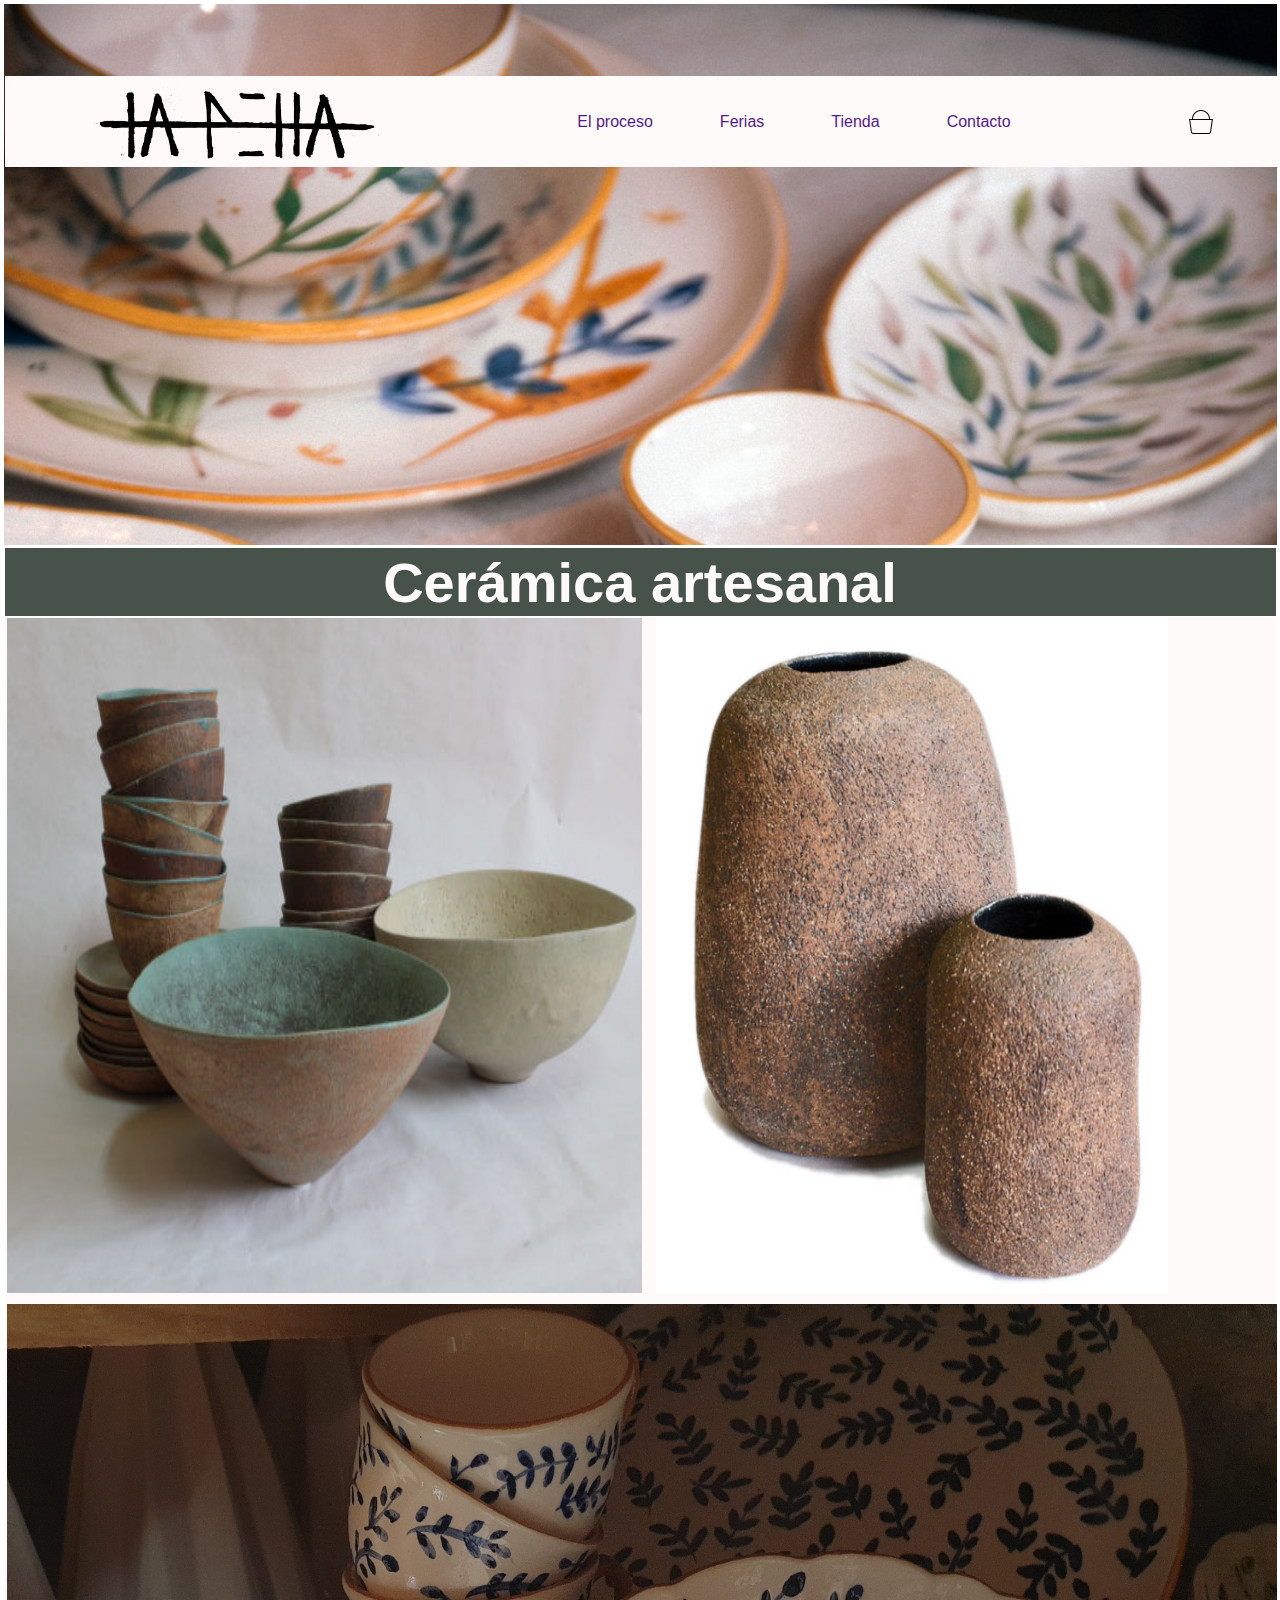
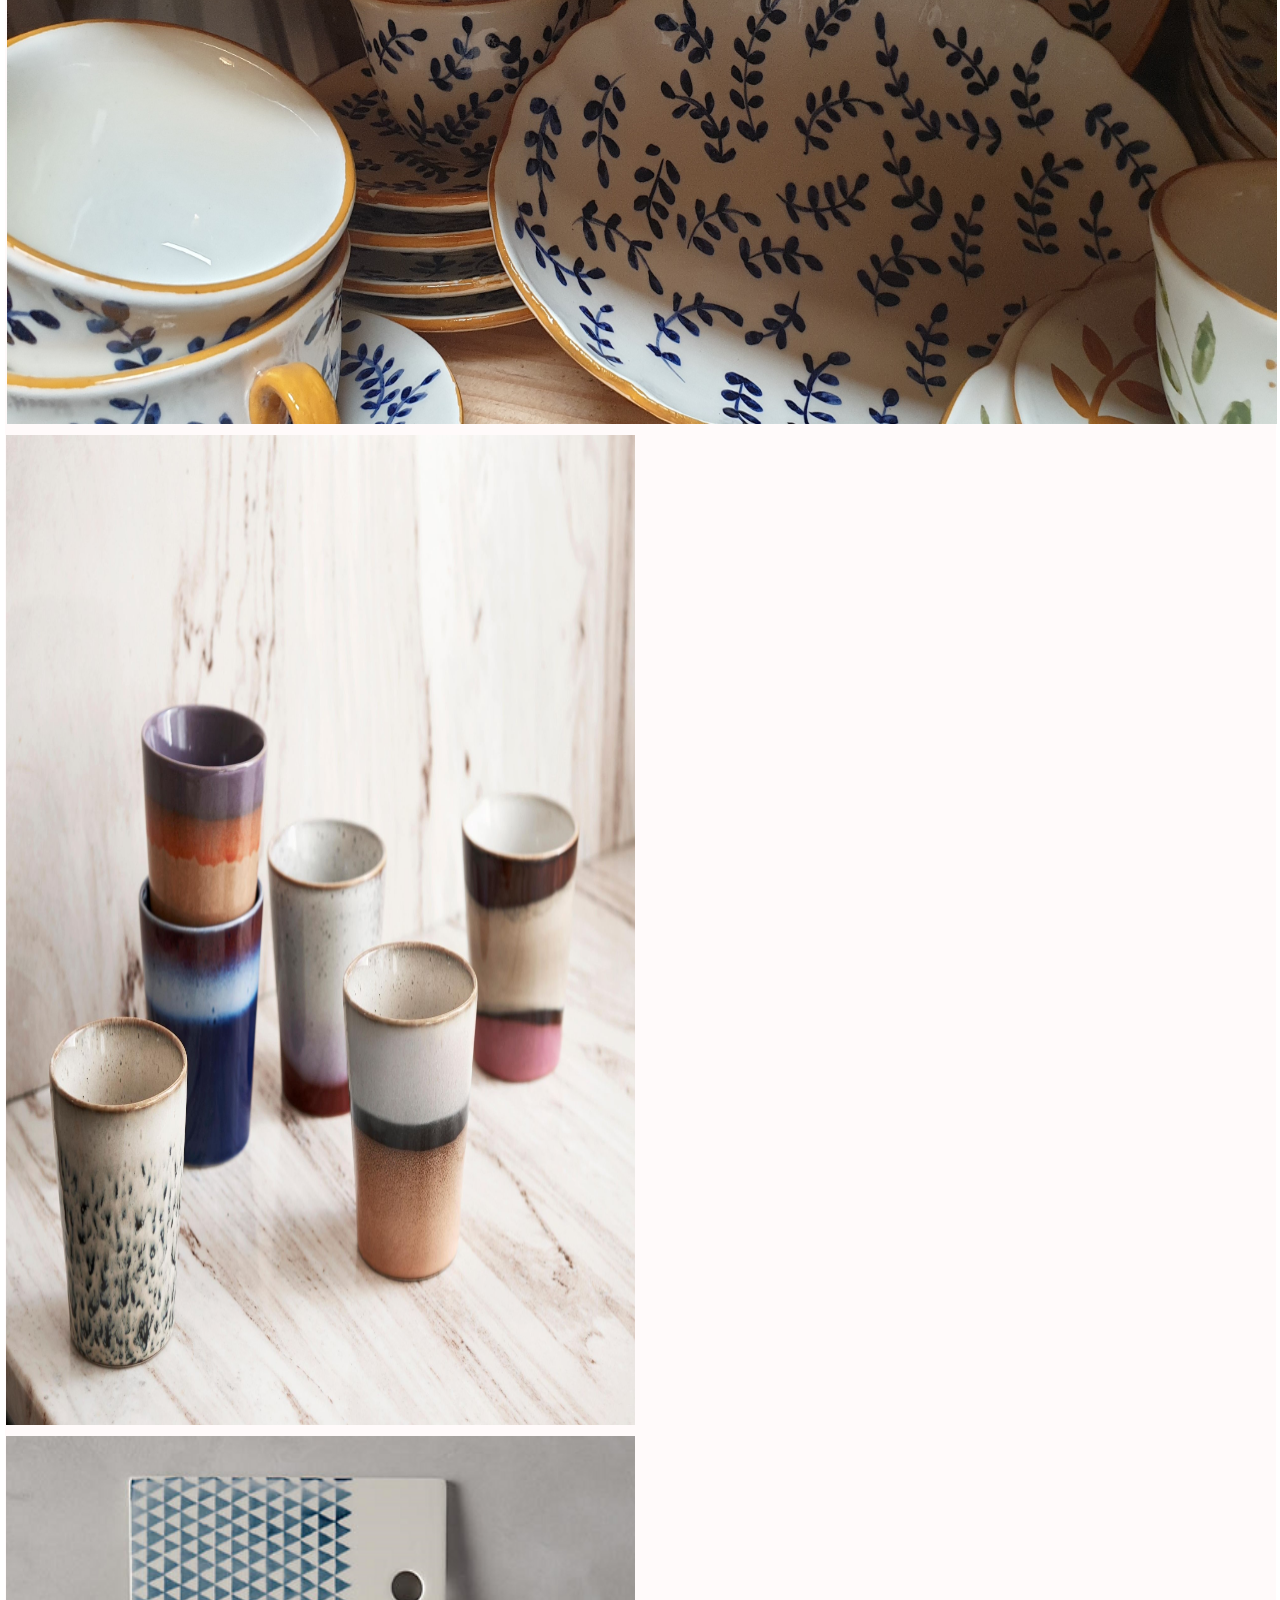
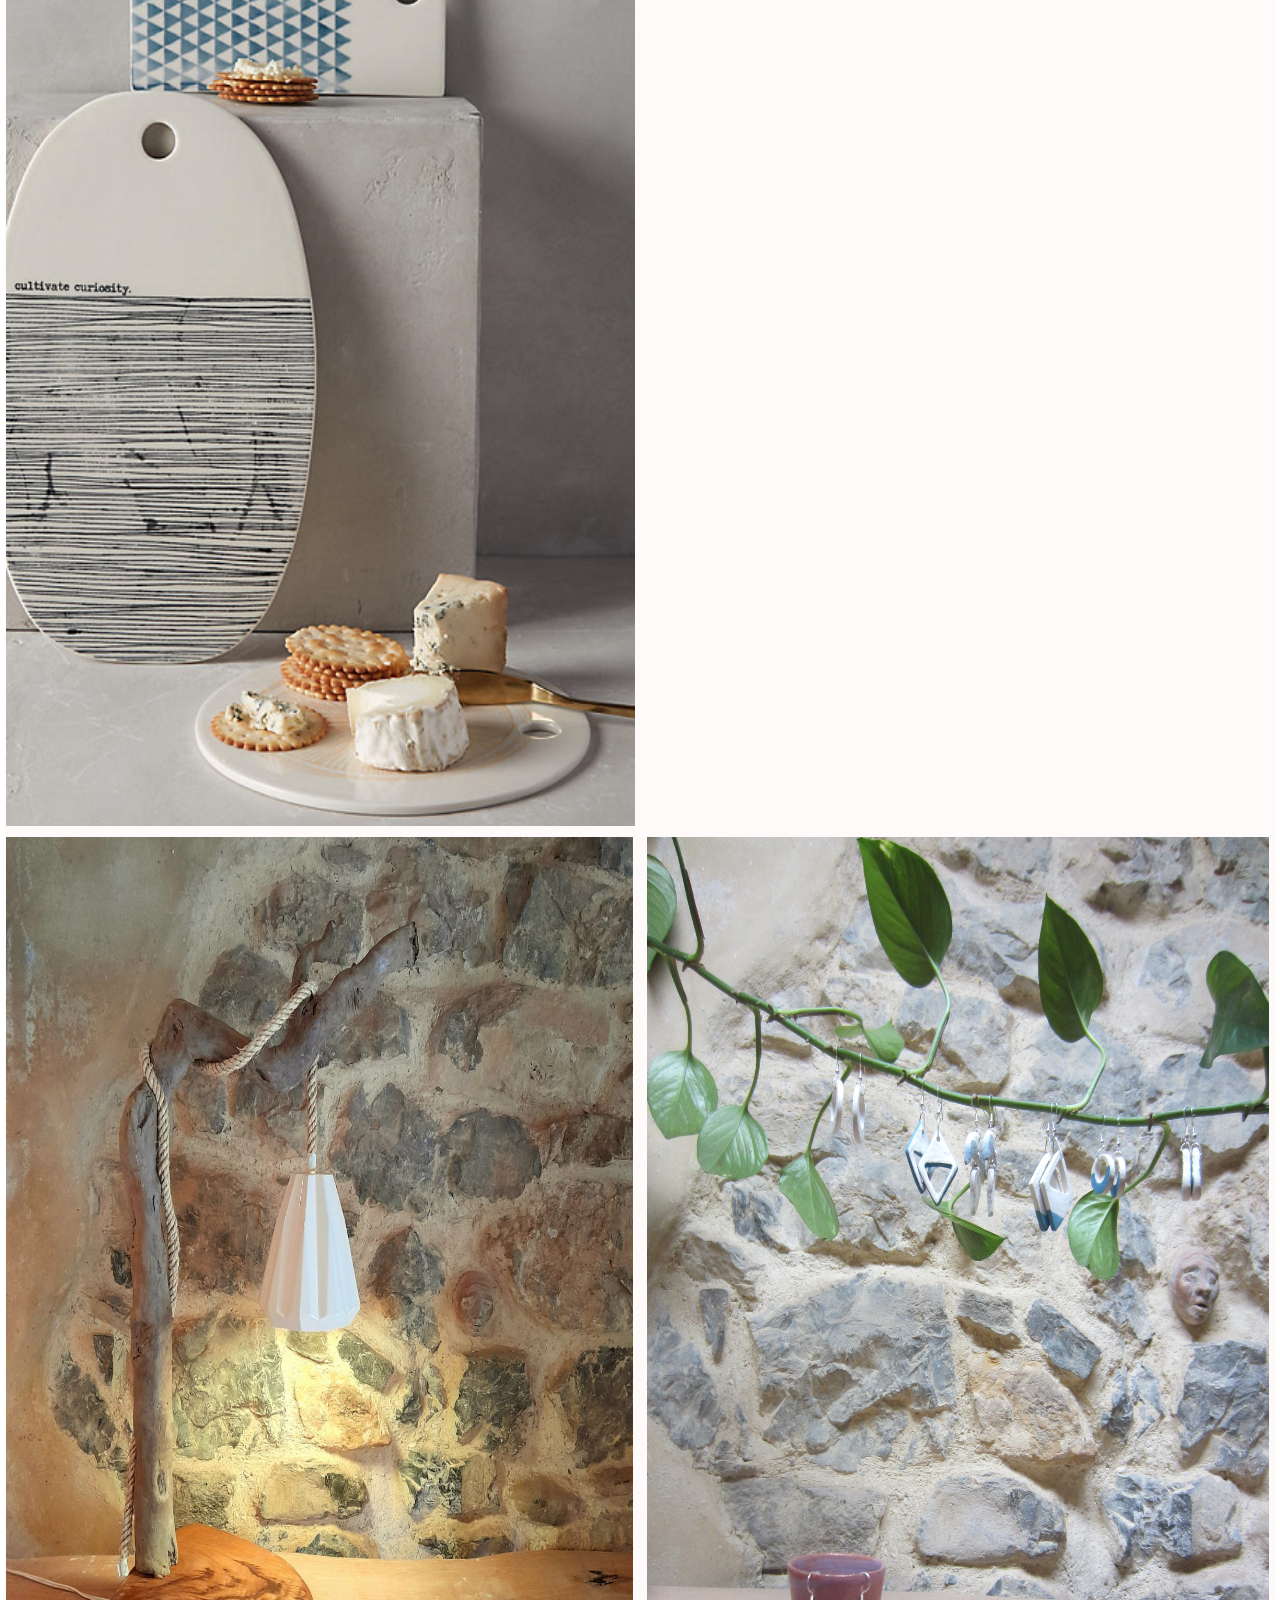
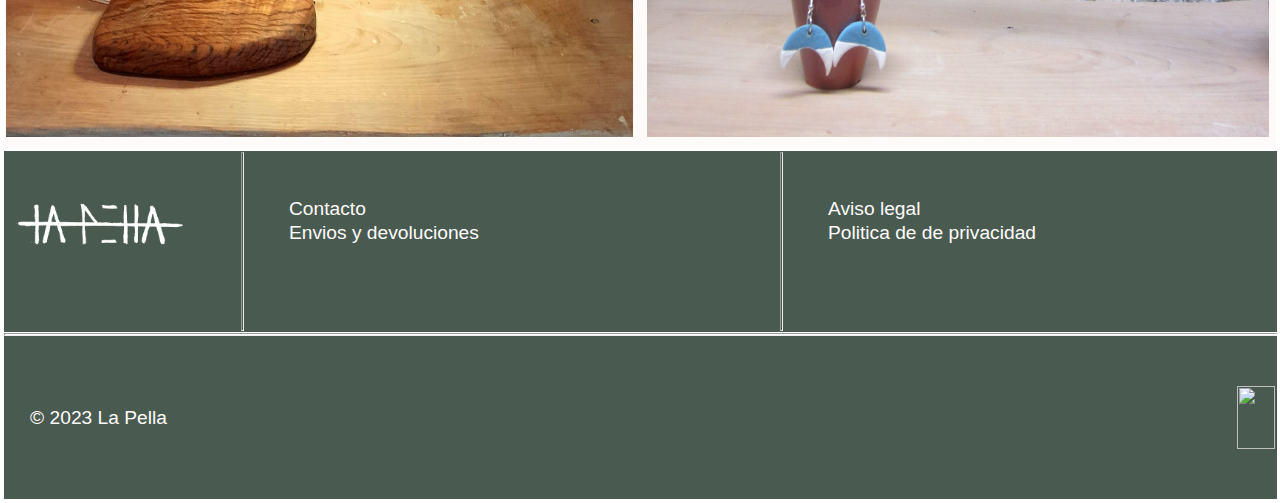
==== commit 3d9fe1e1: "add" ====
--- a/index.html
+++ b/index.html
@@ -15,6 +15,7 @@
                 <a href="./index.html"><img class="logoNHeader" src="./img dev/logoblack.png"></a>
                            
                 <nav class="navegacionHeader">
+                 
                     <ul class="menuHeader">
                         <li><a href="">El proceso</a></li>
                         <li><a href="">Ferias</a></li>
@@ -43,7 +44,7 @@
             </div>
 
             <div class="mainBoxShop">
-                <img class="imgRamenMain" src="./img dev/ramen.jpg">
+                <a href="./shopmesa/shopmesa.html"> <img class="imgRamenMain" src="./img dev/ramen.jpg"></a>
                 <img class="imgDecoMain" src="./img dev/Deco.jpg">
                 <a href="./shopmesa/shopmesa.html"><img class="imgMesaMain" src="./img dev/para la mesa.jpg"></a>
                 <img class="imgCafeMain" src="./img dev/cafeyte.jpg">
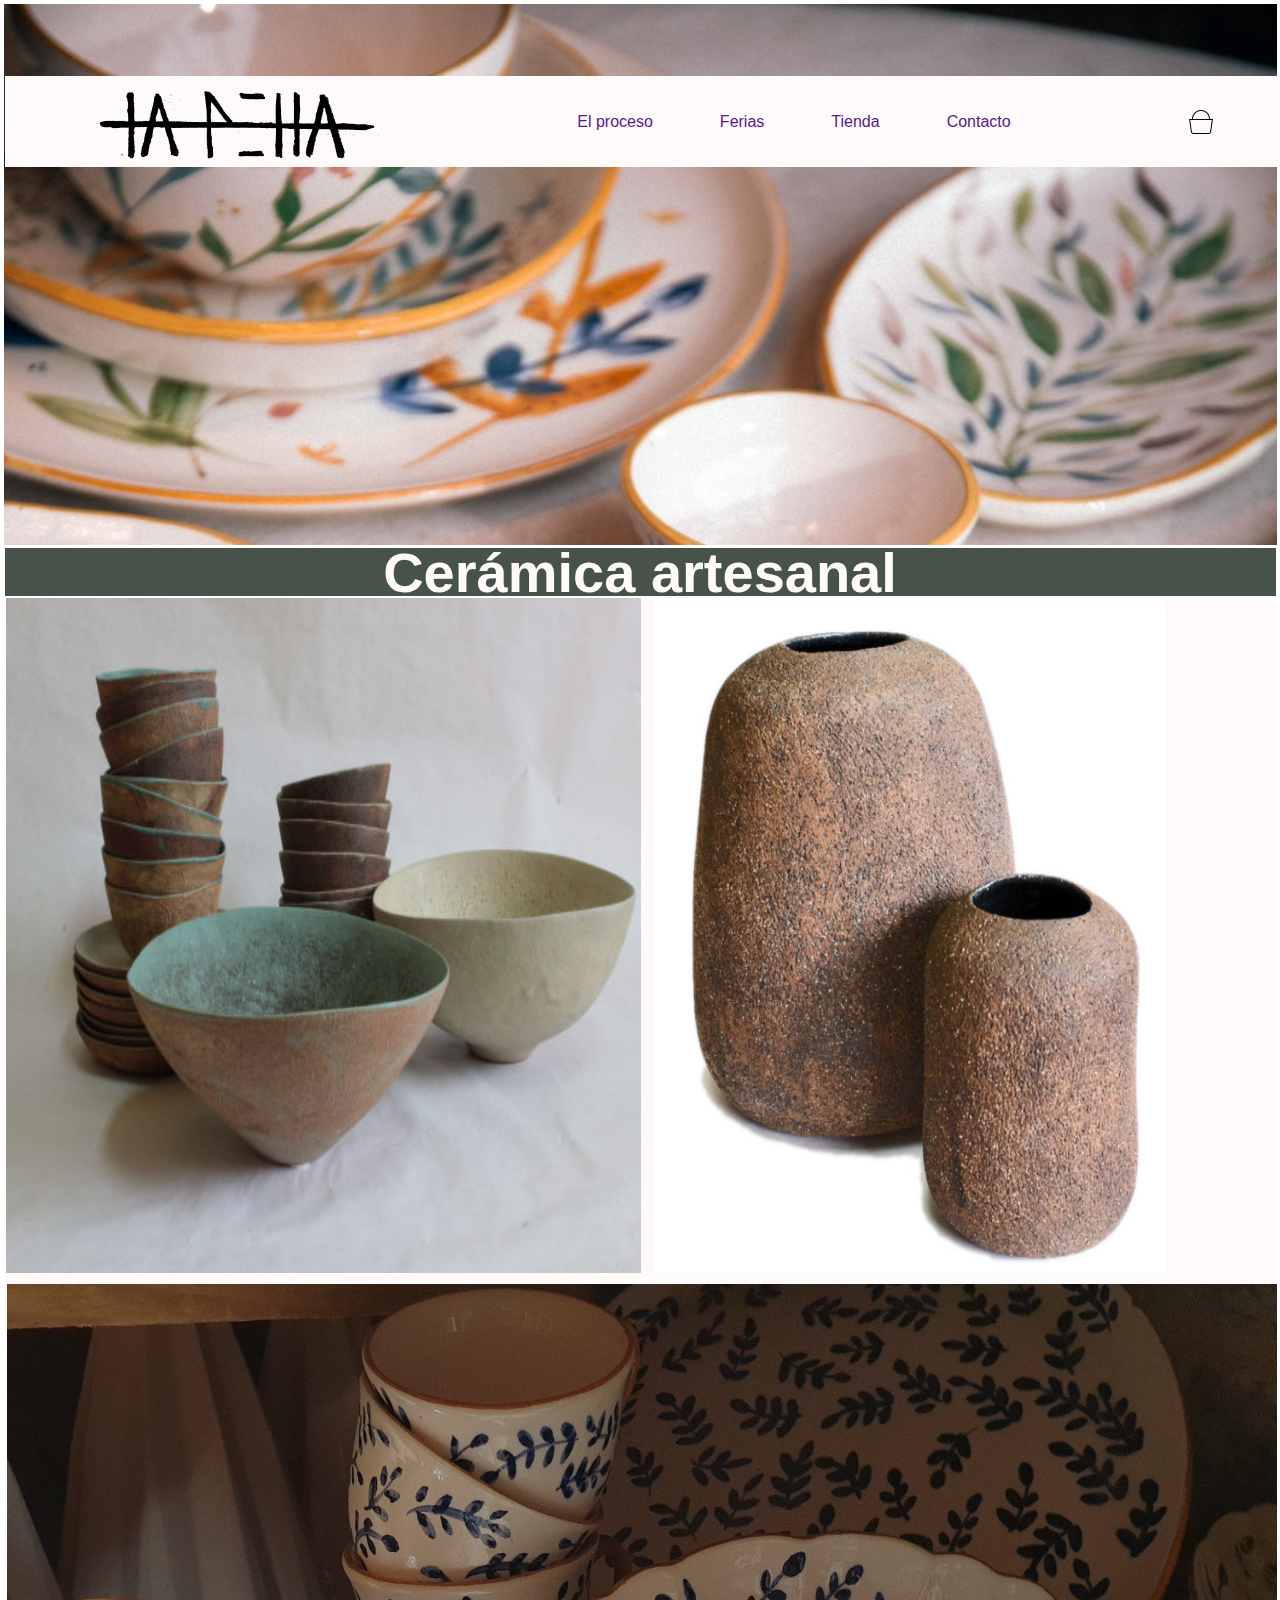
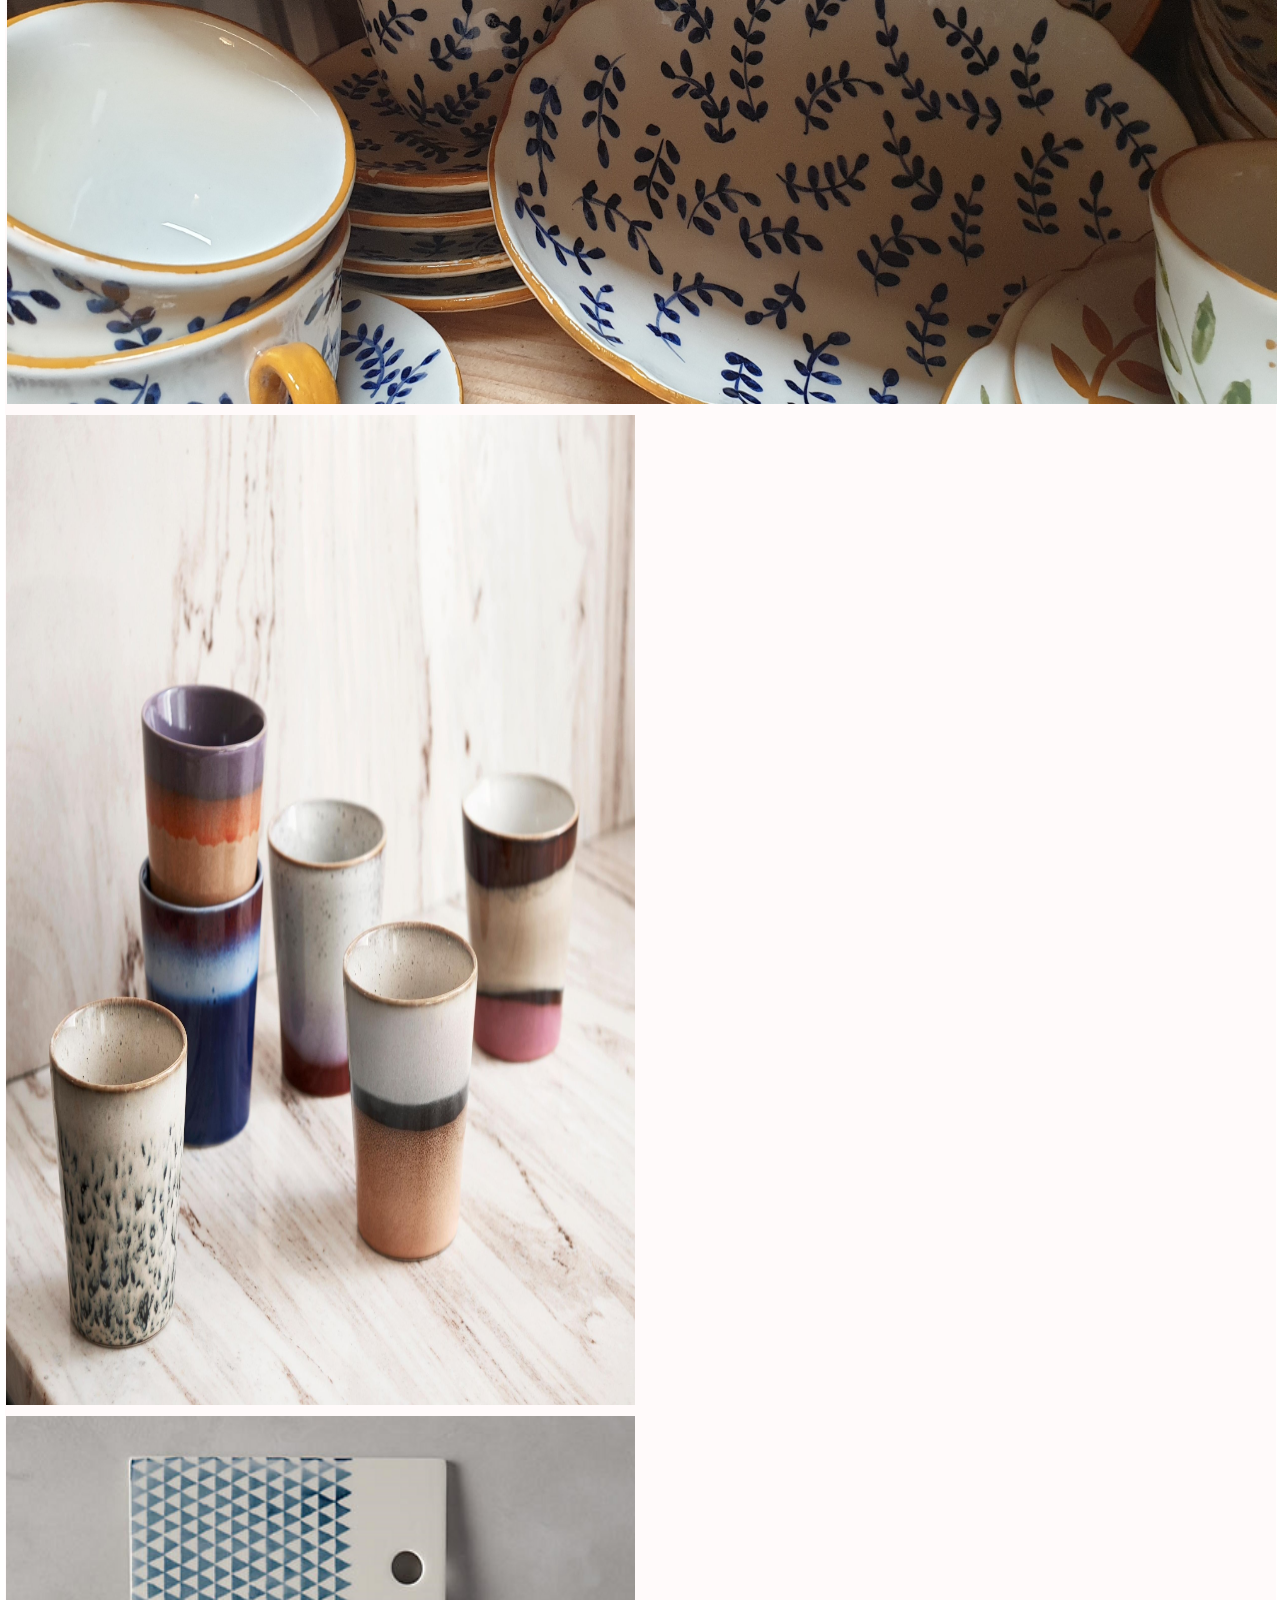
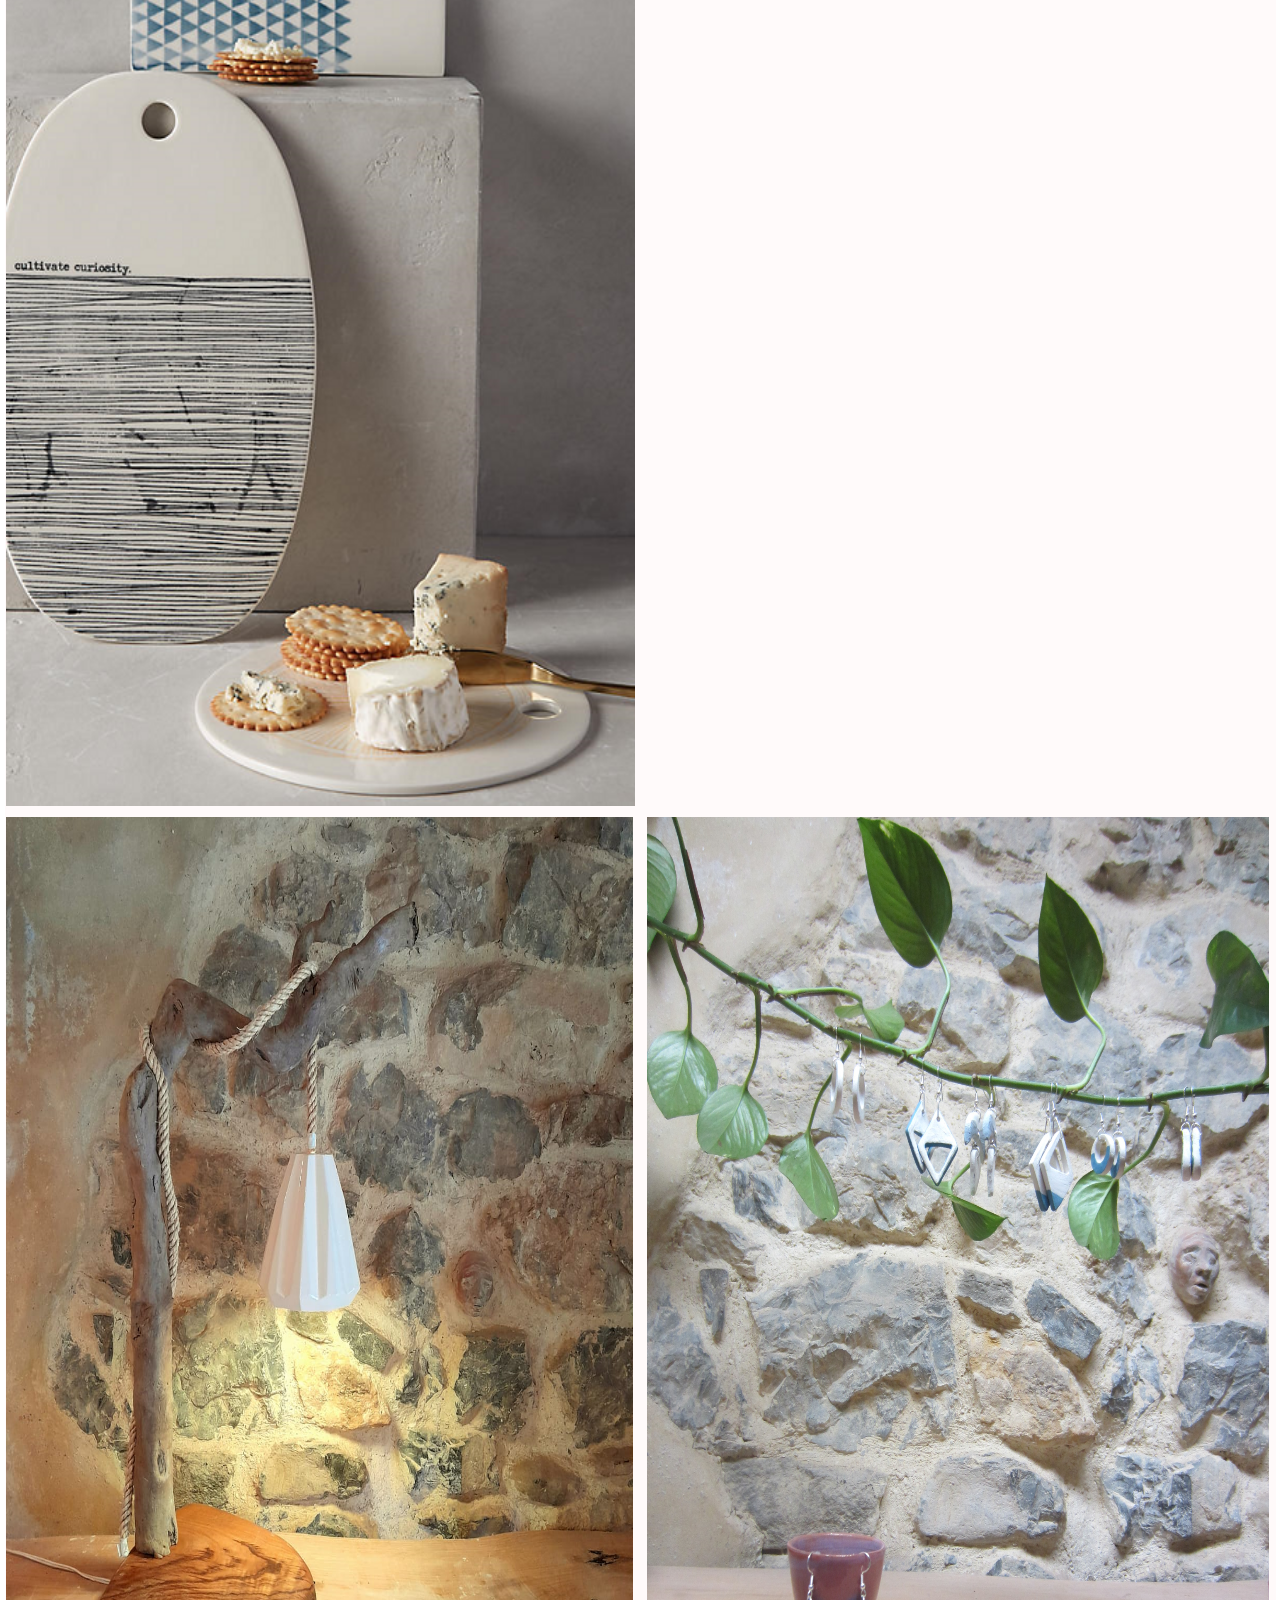
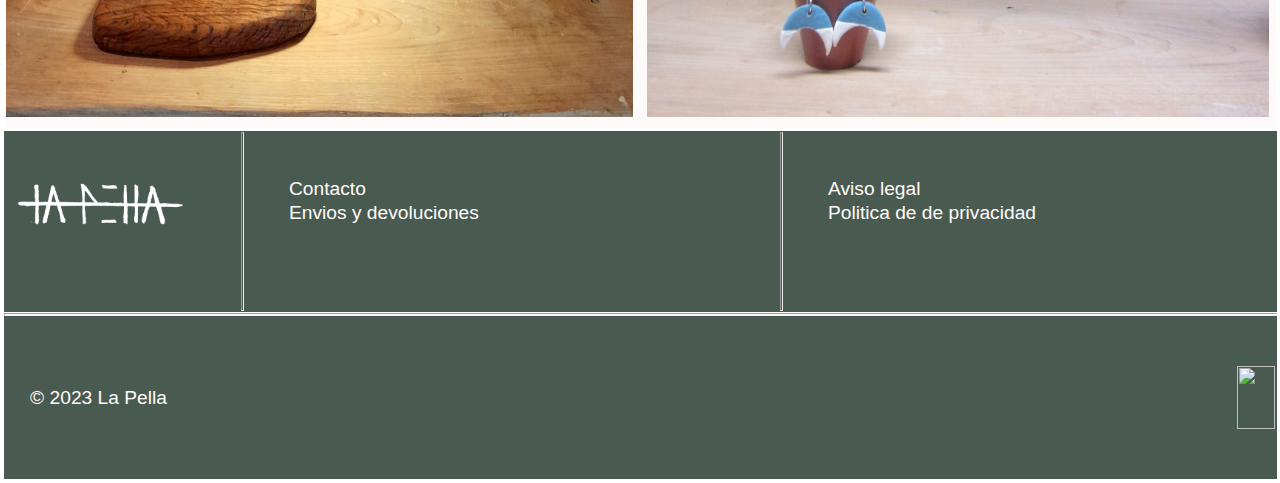
==== commit 191d20c2: "producMesa" ====
--- a/index.html
+++ b/index.html
@@ -44,7 +44,7 @@
             </div>
 
             <div class="mainBoxShop">
-                <a href="./shopmesa/shopmesa.html"> <img class="imgRamenMain" src="./img dev/ramen.jpg"></a>
+                <img class="imgRamenMain" src="./img dev/ramen.jpg">
                 <img class="imgDecoMain" src="./img dev/Deco.jpg">
                 <a href="./shopmesa/shopmesa.html"><img class="imgMesaMain" src="./img dev/para la mesa.jpg"></a>
                 <img class="imgCafeMain" src="./img dev/cafeyte.jpg">
--- a/style.css
+++ b/style.css
@@ -51,7 +51,6 @@
     line-height: 5vh;
 }
 
-.navegacionHeader {}
 
 .navegacionHeader ul {
     display: flex;
@@ -98,6 +97,7 @@
     background-color: #47524b;
     color: snow;
     text-align: center;
+    line-height: 5vh;
 }
 
 .mainBoxShop {
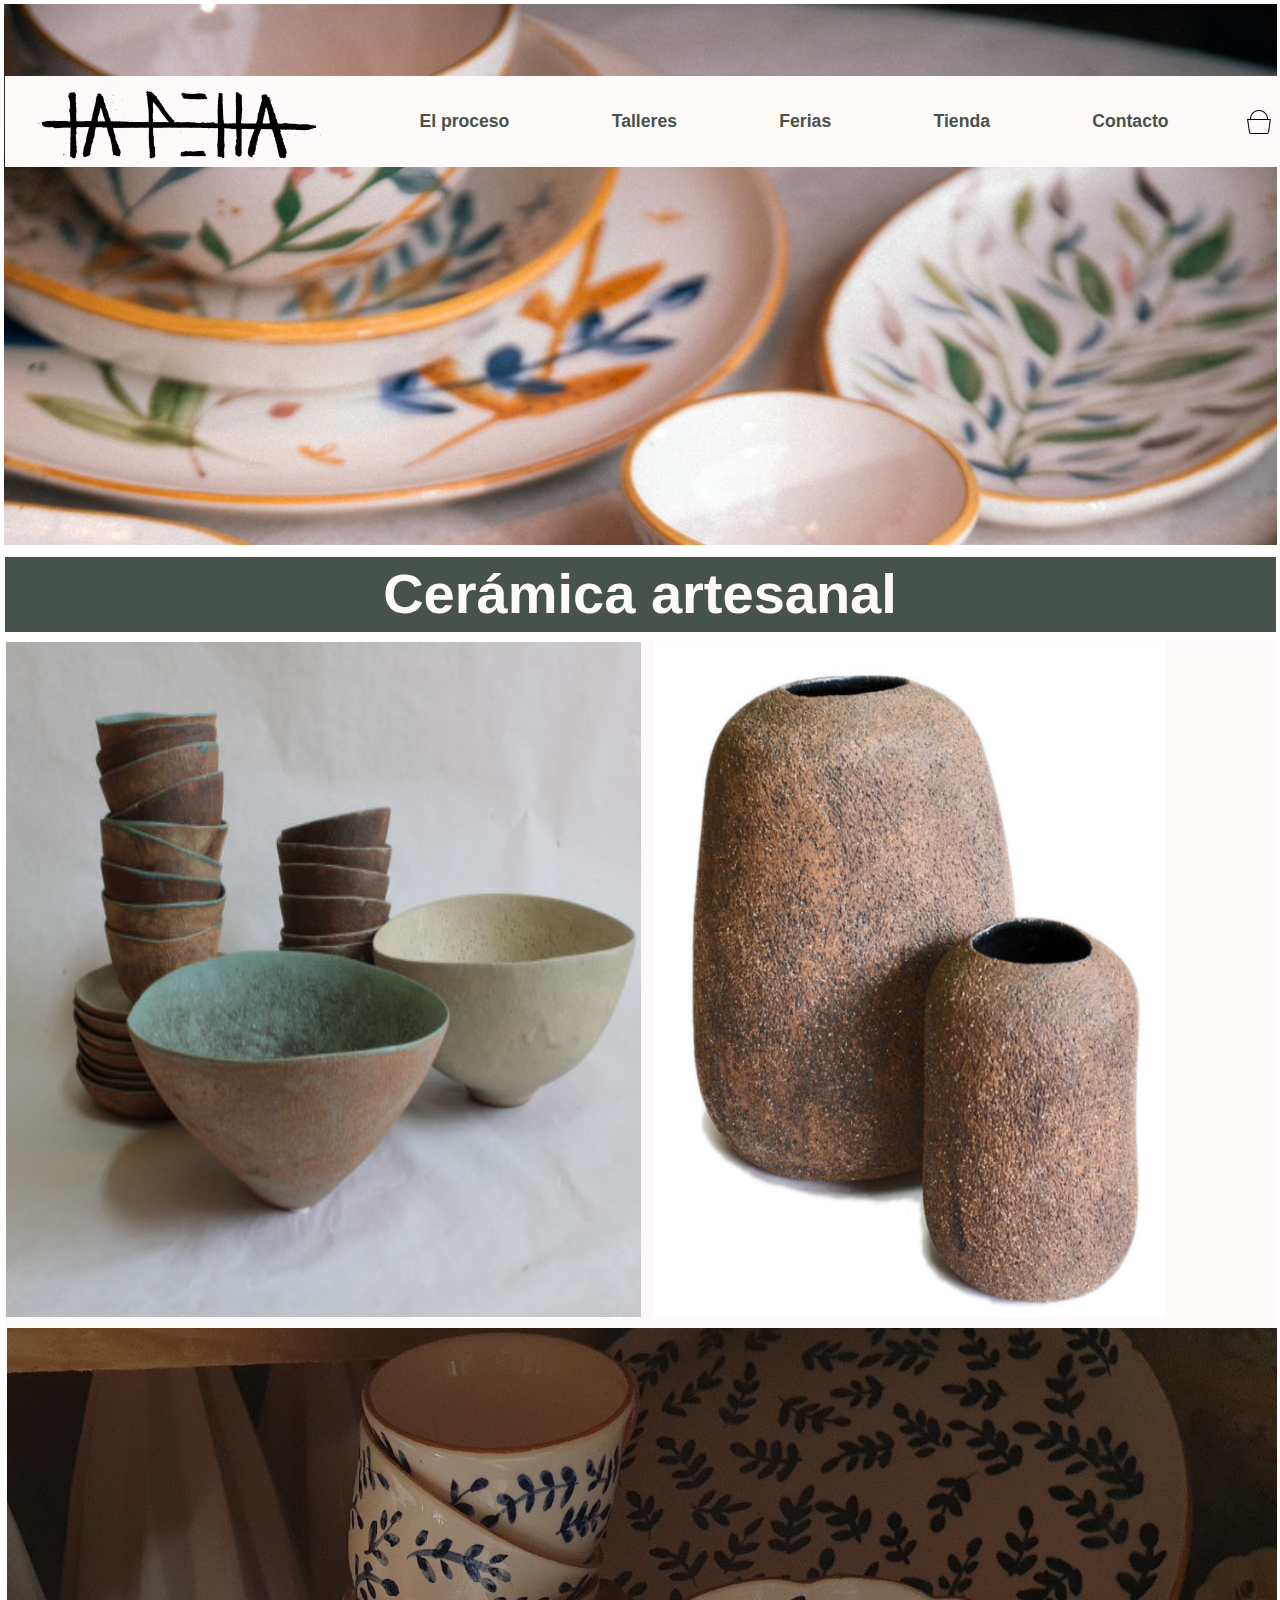
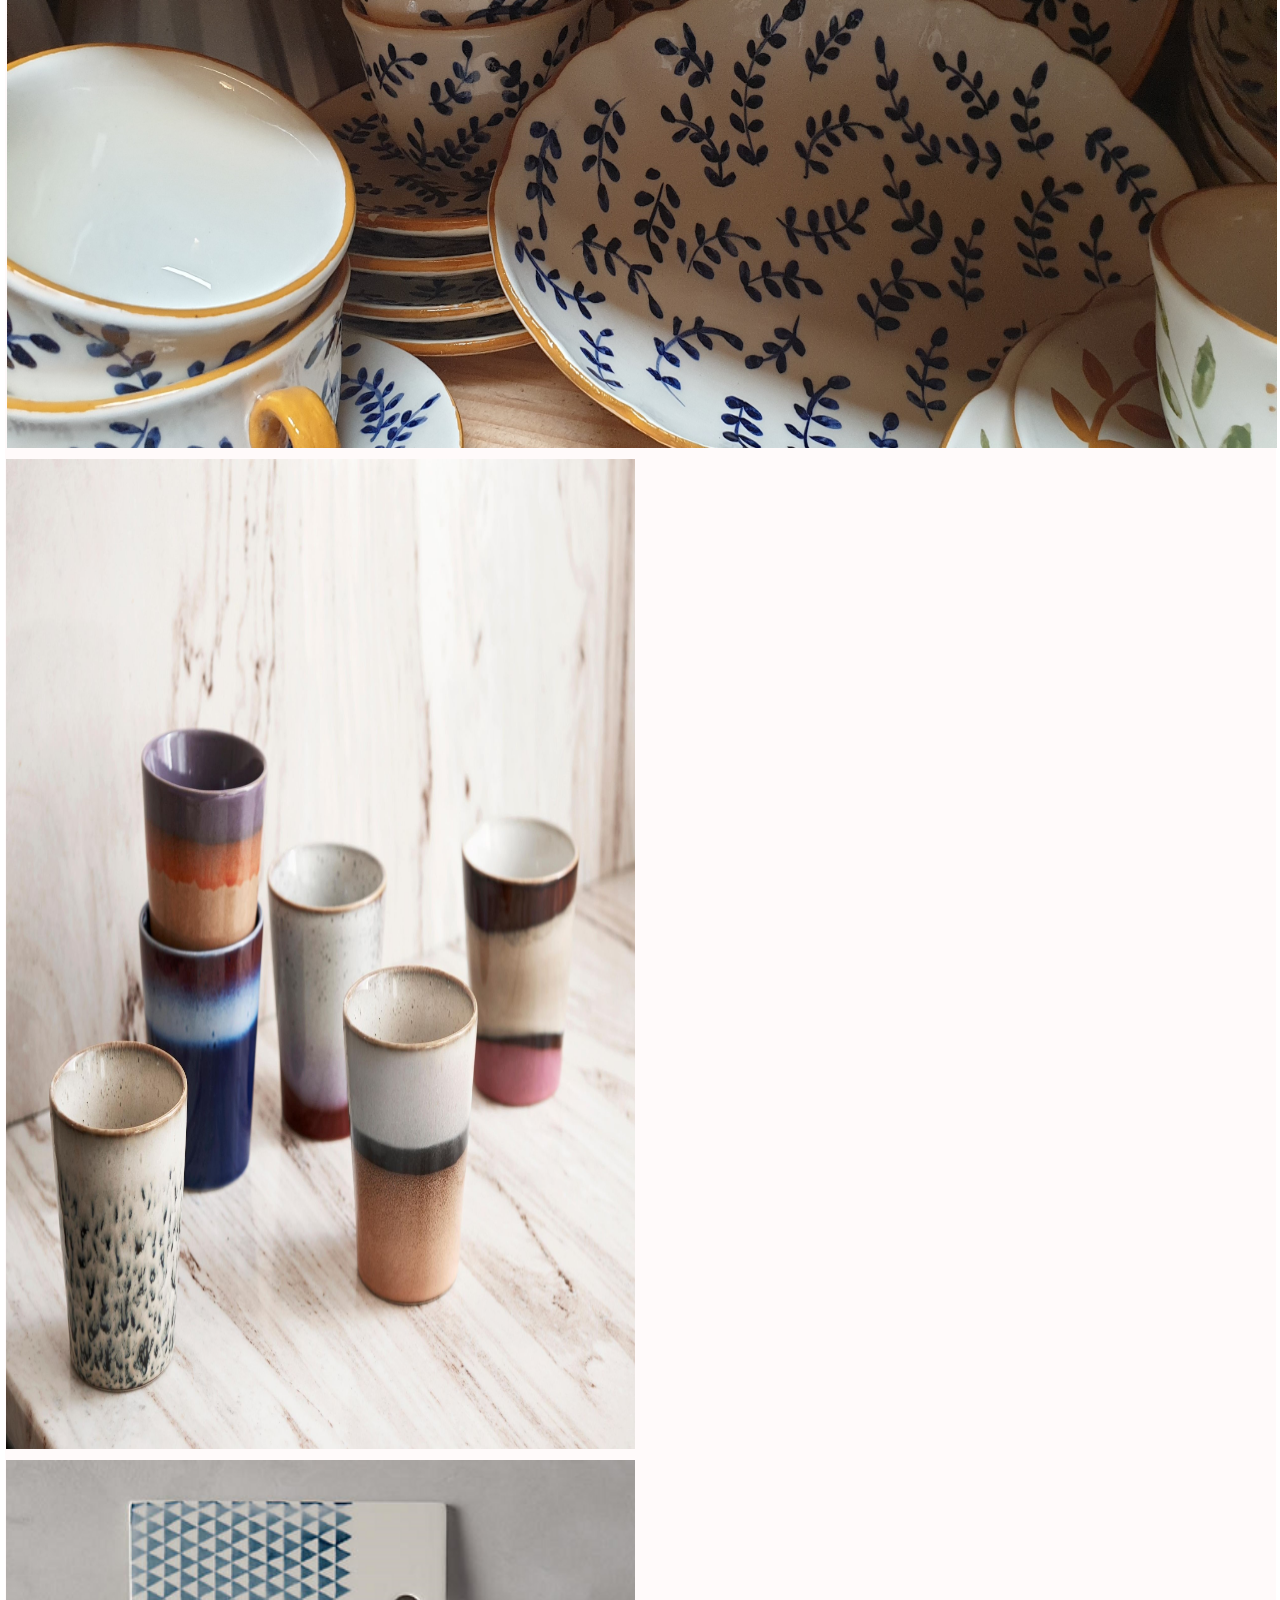
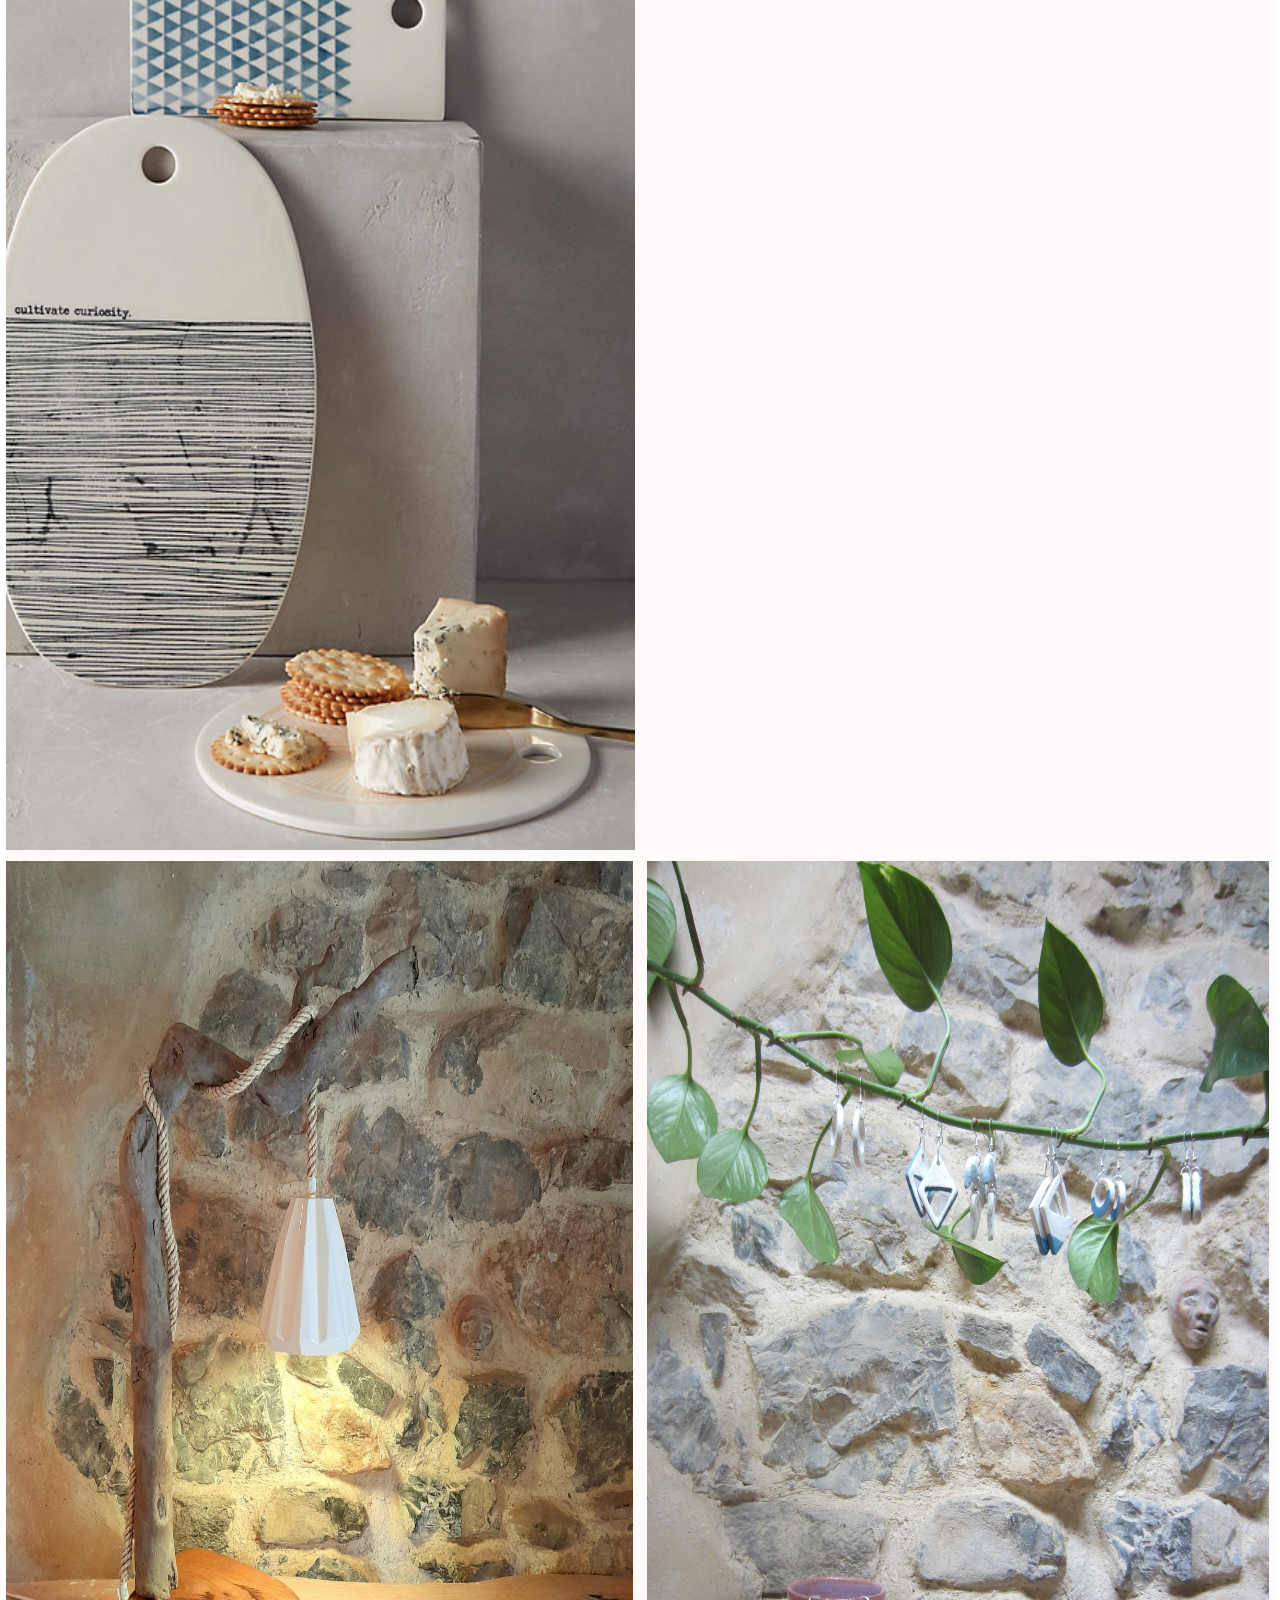
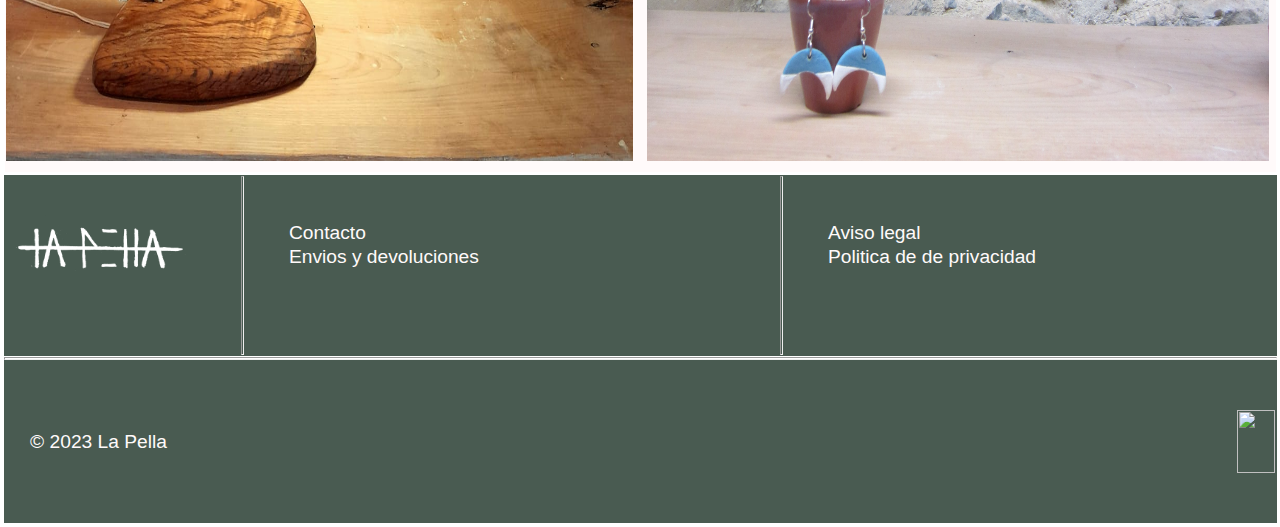
==== commit 2e245563: "menu" ====
--- a/index.html
+++ b/index.html
@@ -13,11 +13,12 @@
         <div class="headerBox">
             <section class="bannerHeader">
                 <a href="./index.html"><img class="logoNHeader" src="./img dev/logoblack.png"></a>
-                           
+
                 <nav class="navegacionHeader">
-                 
+
                     <ul class="menuHeader">
                         <li><a href="">El proceso</a></li>
+                        <li><a href="">Talleres</a></li>
                         <li><a href="">Ferias</a></li>
                         <li><a href="">Tienda</a>
                             <ul class="subMenuTiendaH">
--- a/style.css
+++ b/style.css
@@ -38,6 +38,7 @@
     cursor: pointer;
     height: 10vh;
     margin-top: 8vh;
+    font-size: 1.1em;
 }
 
 .logoNHeader {
@@ -51,26 +52,23 @@
     line-height: 5vh;
 }
 
-
+/*navegacion*/
 .navegacionHeader ul {
     display: flex;
     margin: 0;
     padding: 0;
     list-style: none;
-
-
 }
 
 .navegacionHeader a {
     display: block;
     padding: 2em;
     text-decoration: none;
-
 }
 
 .navegacionHeader a:hover {
-    color:#47524b
-   
+    color:darkgoldenrod;
+    font-size: 120%;
 }
 
 .navegacionHeader ul li ul {
@@ -84,11 +82,31 @@
 
 .menuHeader {
     position: relative;
-  
-  }
-  .subMenuTiendaH{
+}
+
+.menuHeader li a {
+    position: relative;
+    font-weight: bold;
+    margin: 0px 15px;
+    color: #47524b;
+    text-decoration: none;
+
+}
+
+.menuHeader li a {
+    transition: all 0.5s;
+}
+
+.menuHeader li a:hover {
+    color:darkgoldenrod;
+    }
+
+.subMenuTiendaH {
     position: absolute;
-  }
+    background-color: snow;
+    text-decoration: none;
+    color: #47524b;
+}
 
 
 /*main*/
@@ -97,7 +115,9 @@
     background-color: #47524b;
     color: snow;
     text-align: center;
-    line-height: 5vh;
+    line-height: 8vh;
+    margin-top: 1vh;
+    margin-bottom: 1vh;
 }
 
 .mainBoxShop {
